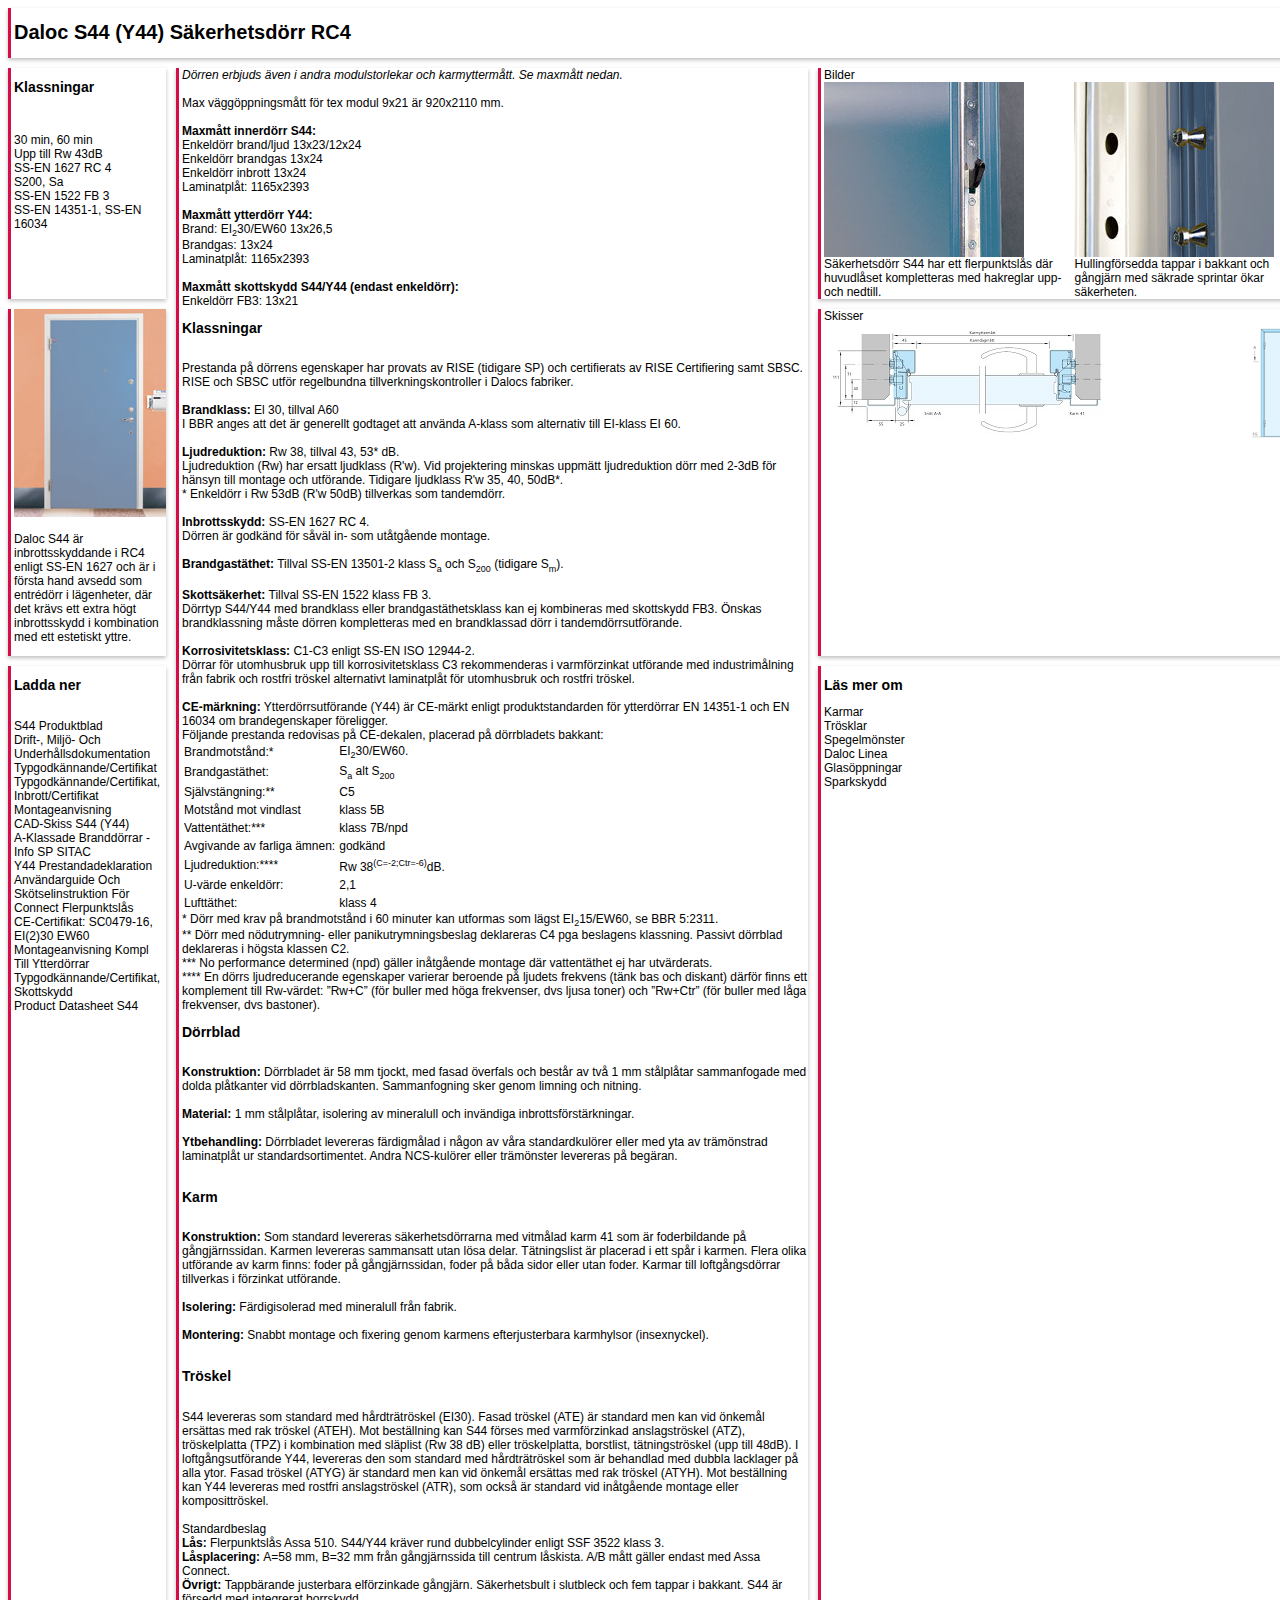
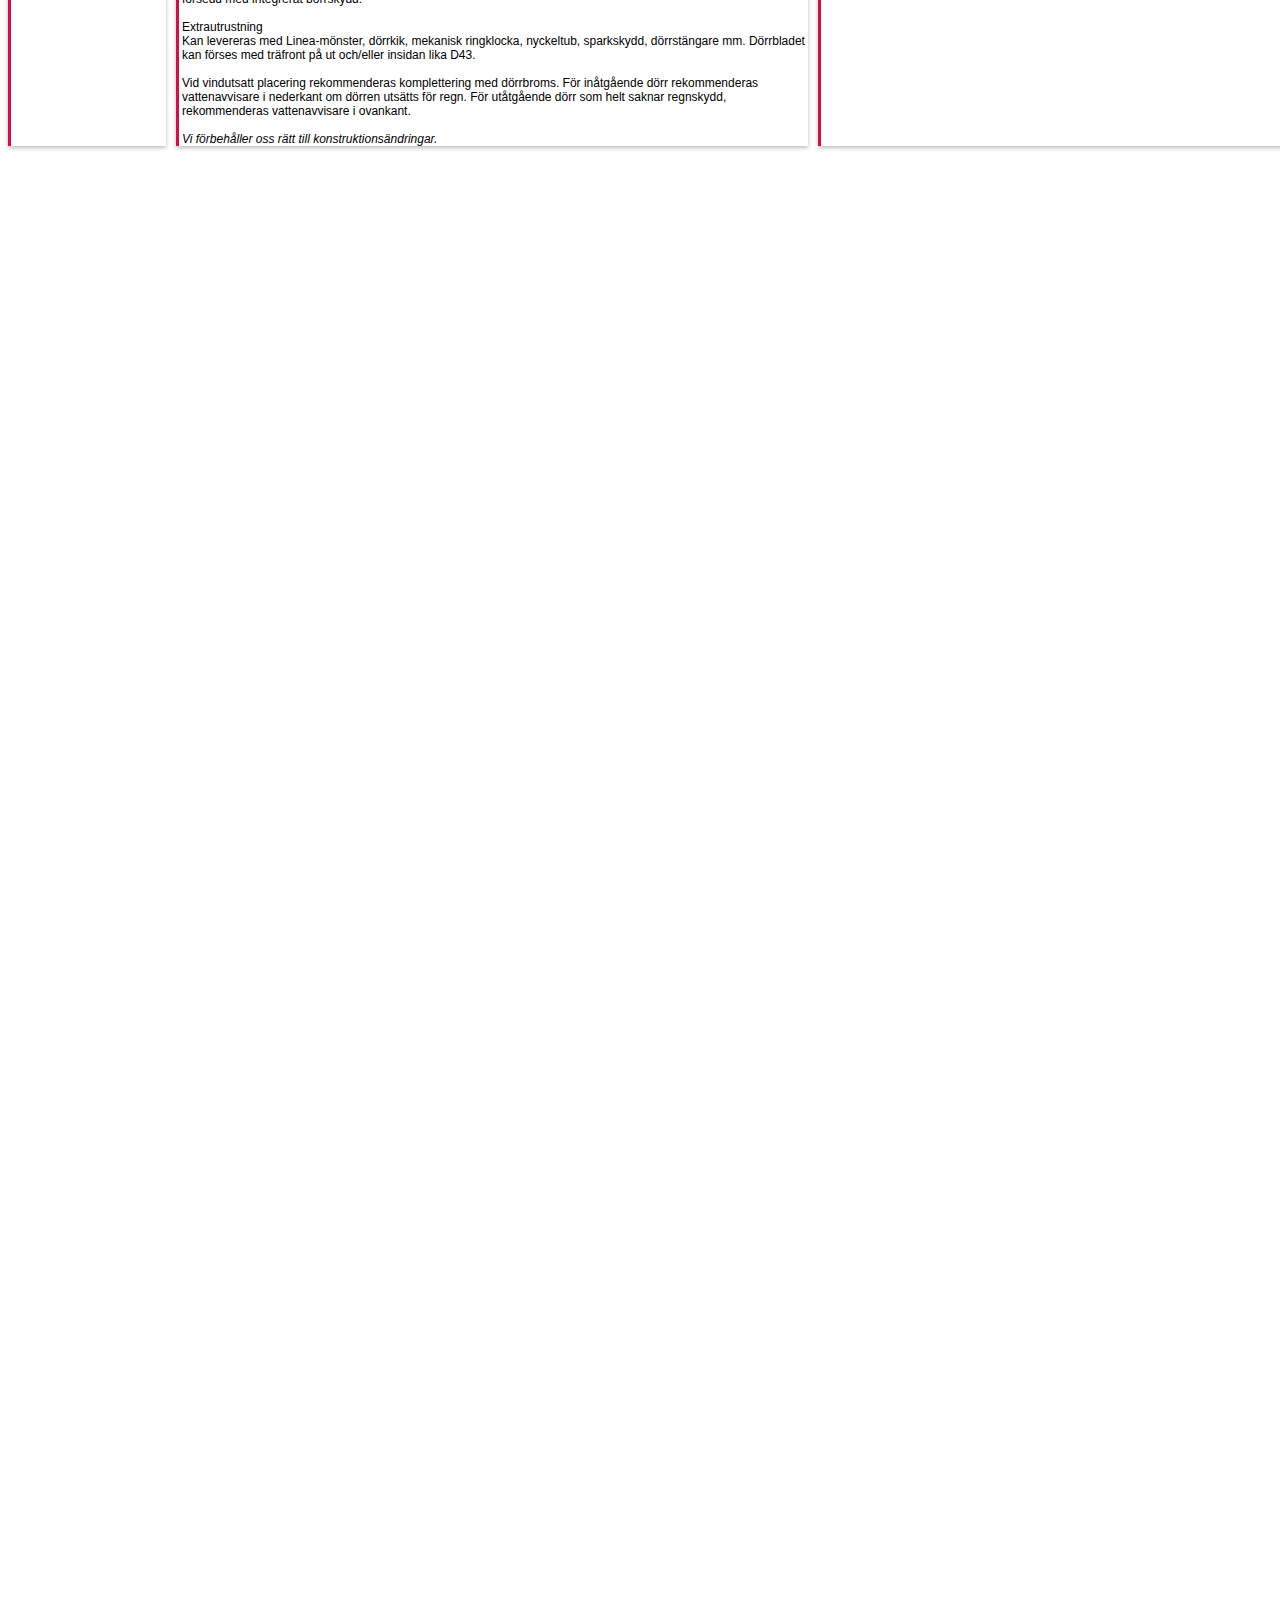
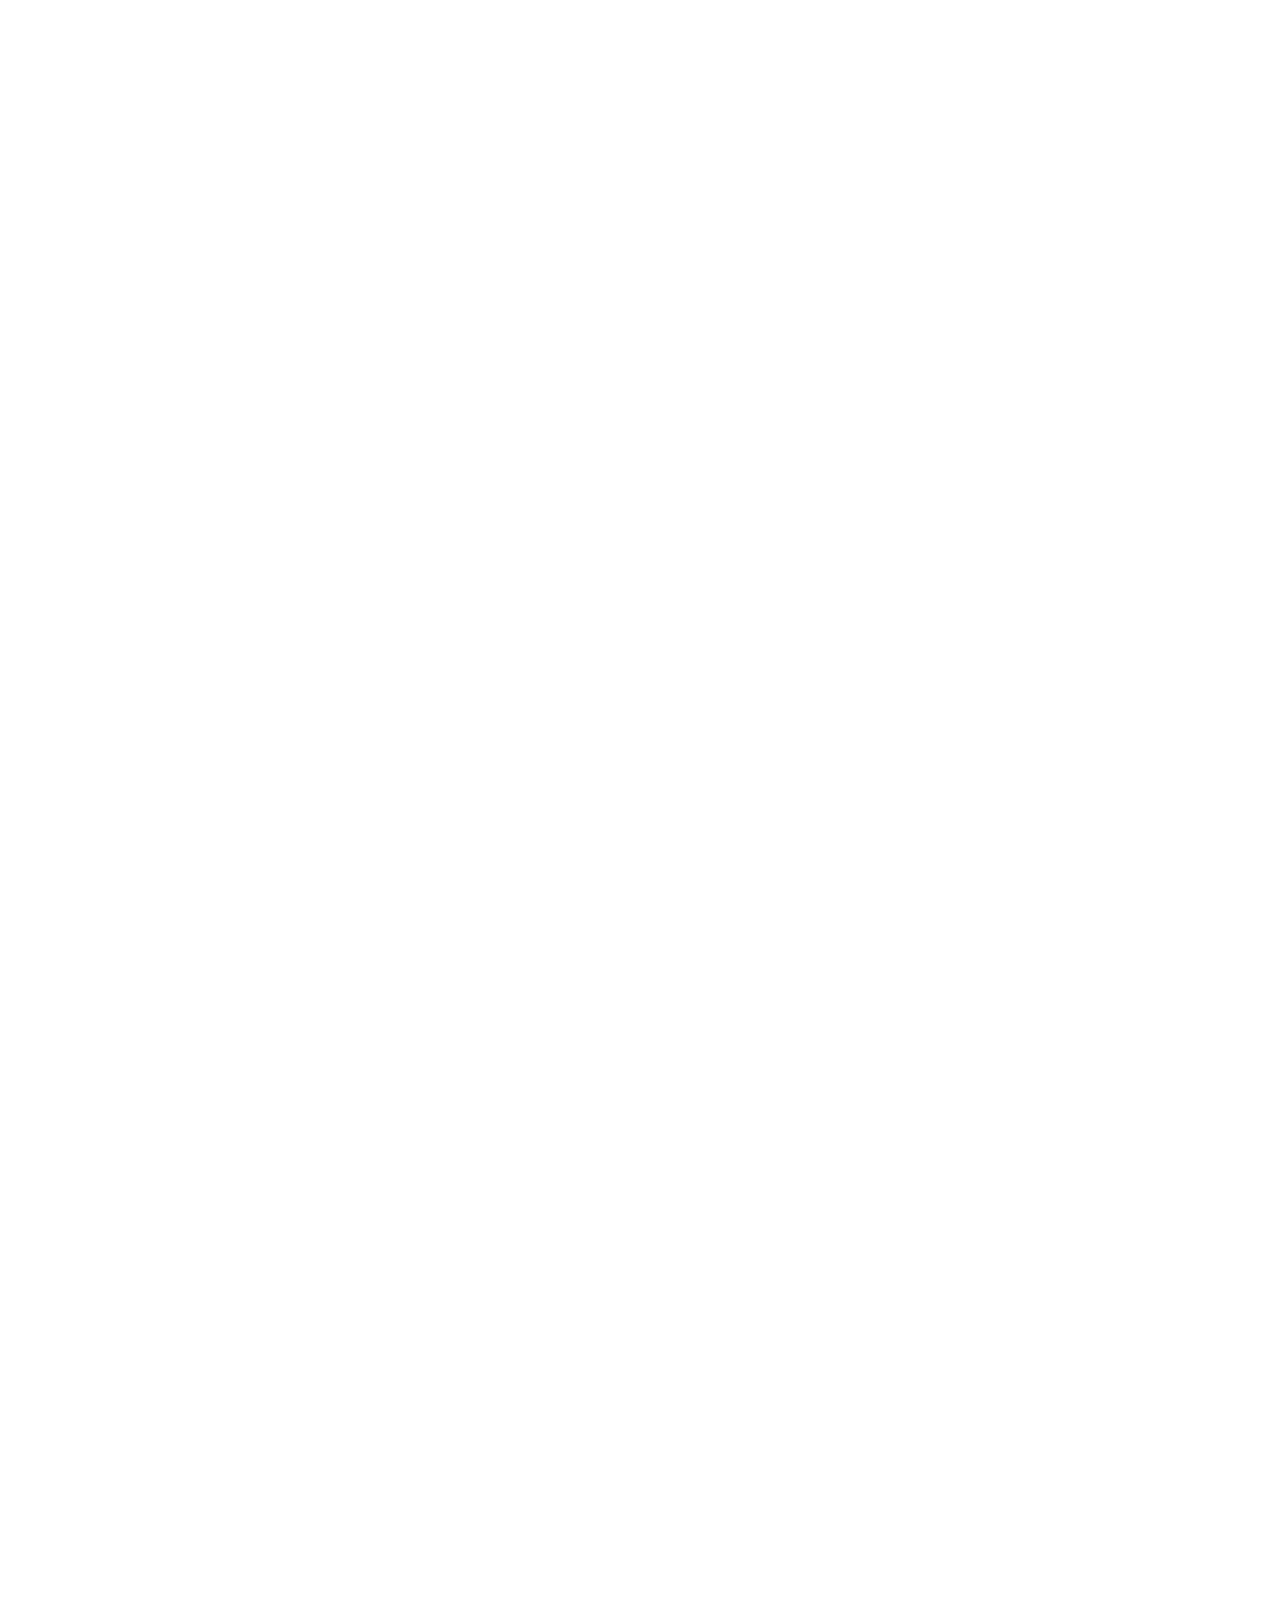
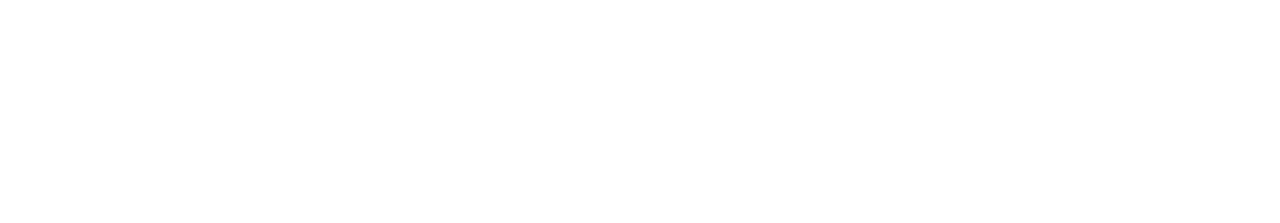
==== index.html @ 3945d618 "Update index.html" ====
<!DOCTYPE html>
<html lang="se">
<head>
  <meta charset="utf-8">
  <meta name="viewport" content="width=device-width, initial-scale=1.0">
  <meta name="robots" content="noindex">
  <link rel="stylesheet" href="styles.css">
  <title>Daloc S44 (Y44) Säkerhetsdörr RC4</title>
</head>
<body>
  <div class="container">
    <div class="header">
      <h1>Daloc S44 (Y44) Säkerhetsdörr RC4</h1>
    </div>
    <div class="classification"><h2>Klassningar</h2><br>
      <p>30 min, 60 min<br>
        Upp till Rw 43dB<br>
        SS-EN 1627 RC 4<br>
        S200, Sa<br>
        SS-EN 1522 FB 3<br>
        SS-EN 14351-1, SS-EN 16034
      </p>
    </div>
    <div class="card">
      <div class="subgrid"><img src="bild1.jpg" alt="Bild 1"></div>
      <p>Daloc S44 är inbrottsskyddande i RC4 enligt SS-EN 1627 och är i första hand avsedd som entrédörr i lägenheter, där det krävs ett extra högt inbrottsskydd i kombination med ett estetiskt yttre.<br>
      </p>
    </div>
    <div class="links"><h2>Ladda ner</h2><br>
      S44 Produktblad<br>Drift-, Miljö- Och Underhållsdokumentation<br>Typgodkännande/Certifikat<br>Typgodkännande/Certifikat, Inbrott/Certifikat<br>Montageanvisning<br>CAD-Skiss S44 (Y44)<br>
      A-Klassade Branddörrar - Info SP SITAC<br>
      Y44 Prestandadeklaration<br>
      Användarguide Och Skötselinstruktion För Connect Flerpunktslås<br>
      CE-Certifikat: SC0479-16, EI(2)30 EW60<br>
      Montageanvisning Kompl Till Ytterdörrar<br>
      Typgodkännande/Certifikat, Skottskydd<br>
      Product Datasheet S44<br>
   </div>

  <div class="overview">
    <i>Dörren erbjuds även i andra modulstorlekar och karmyttermått. Se maxmått nedan.</i><br><br>
    Max väggöppningsmått för tex modul 9x21 är 920x2110 mm.<br><br>
    <b>Maxmått innerdörr S44:</b><br>
    Enkeldörr brand/ljud 13x23/12x24<br>
    Enkeldörr brandgas 13x24<br>
    Enkeldörr inbrott 13x24<br>
    Laminatplåt: 1165x2393<br><br>
    <b>Maxmått ytterdörr Y44:</b><br>
    Brand: EI<sub><span style="font-size: xx-small;">2</span></sub>30/EW60 13x26,5<br>
    Brandgas: 13x24<br>
    Laminatplåt: 1165x2393<br><br>
    <b>Maxmått skottskydd S44/Y44 (endast enkeldörr):</b><br>
    Enkeldörr FB3: 13x21<br>
    <h2>Klassningar</h2><br>
    Prestanda på dörrens egenskaper har provats av RISE (tidigare SP) och certifierats av RISE Certifiering samt SBSC. RISE och SBSC utför regelbundna tillverkningskontroller i Dalocs fabriker.<br><br>
    <b>Brandklass:</b> El 30, tillval A60<br>
    <span class="litentext">I BBR anges att det är generellt godtaget att använda A­-klass som alternativ till EI-­klass EI 60.</span><br><br>
    <b>Ljudreduktion:</b> Rw 38, tillval 43, 53* dB.<br>
    <span class="litentext">Ljudreduktion (Rw) har ersatt ljudklass (R'w). Vid projektering minskas uppmätt ljudreduktion dörr med 2-3dB för hänsyn till montage och utförande. Tidigare ljudklass R'w 35, 40, 50dB*.<br>
      * Enkeldörr i Rw 53dB (R'w 50dB) tillverkas som tandemdörr.</span><br><br>
    <b>Inbrottsskydd:</b> SS-­EN 1627 RC 4.<br>
    <span class="litentext">Dörren är godkänd för såväl in­- som utåtgående montage.</span><br><br>
    <b>Brandgastäthet:</b> Tillval SS-EN 13501-2 klass S<sub><span style="font-size: xx-small;">a</span></sub> och S<sub><span style="font-size: xx-small;">200</span></sub> (tidigare S<sub><span style="font-size: xx-small;">m</span></sub>).<br><br>
    <b>Skottsäkerhet:</b> Tillval SS-EN 1522 klass FB 3.<br>
    <span class="litentext">Dörrtyp S44/Y44 med brandklass eller brandgastäthetsklass kan ej kombineras med skottskydd FB3. Önskas brandklassning måste dörren kompletteras med en brandklassad dörr i tandemdörrsutförande.</span><br><br>
    <b>Korrosivitetsklass:</b> C1-C3 enligt SS-EN ISO 12944-2.<br>
    <span class="litentext">Dörrar för utomhusbruk upp till korrosivitetsklass C3 rekommenderas i varmförzinkat utförande med industrimålning från fabrik och rostfri tröskel alternativt laminatplåt för utomhusbruk och rostfri tröskel.</span><br><br>
    <b>CE-märkning:</b> Ytterdörrsutförande (Y44) är CE-märkt enligt produktstandarden för ytterdörrar EN 14351-1 och EN 16034 om brandegenskaper föreligger.<br>
    <span class="litentext">Följande prestanda redovisas på CE-dekalen, placerad på dörrbladets bakkant:</span><br>
    <table cellpadding="2" cellspacing="0" border="0">
      <tr>
        <td>Brandmotstånd:*</td>
        <td> EI<sub><span style="font-size: xx-small;">2</span></sub>30/EW60.</td>
      </tr>
      <tr>
        <td>Brandgastäthet:</td>
        <td>S<sub><span style="font-size: xx-small;">a</span></sub> alt S<sub><span style="font-size: xx-small;">200</span></sub></td>
      </tr>
      <tr>
        <td>Självstängning:**</td>
        <td>C5</td>
      </tr>
      <tr>
        <td>Motstånd mot vindlast</td>
        <td>klass 5B</td>
      </tr>
      <tr>
        <td>Vattentäthet:***</td>
        <td>klass 7B/npd</td>
      </tr>
      <tr>
        <td>Avgivande av farliga ämnen:</td>
        <td>godkänd</td>
      </tr>
      <tr>
        <td>Ljudreduktion:****</td>
        <td>Rw 38<sup><span style="font-size: xx-small;">(C=-2;Ctr=-6)</span></sup>dB.</td>
      </tr>
      <tr>
        <td>U-värde enkeldörr:</td>
        <td>2,1</td>
      </tr>
      <tr>
        <td>Lufttäthet:</td>
        <td>klass 4</td>
      </tr>
    </table>
    <span class="litentext">* Dörr med krav på brandmotstånd i 60 minuter kan utformas som lägst EI<sub><span style="font-size: xx-small;">2</span></sub>15/EW60, se BBR 5:2311. <br>
      ** Dörr med nödutrymning- eller panikutrymningsbeslag deklareras C4 pga beslagens klassning. Passivt dörrblad deklareras i högsta klassen C2. <br>
      *** No performance determined (npd) gäller inåtgående montage där vattentäthet ej har utvärderats. <br>
      **** En dörrs ljudreducerande egenskaper varierar beroende på ljudets frekvens (tänk bas och diskant) därför finns ett komplement till Rw-värdet: ”Rw+C” (för buller med höga frekvenser, dvs ljusa toner) och ”Rw+Ctr” (för buller med låga frekvenser, dvs bastoner).
    </span>
    <h2>Dörrblad</h2><br>
    <b>Konstruktion:</b> Dörrbladet är 58 mm tjockt, med fasad överfals och består av två 1 mm stålplåtar sammanfogade med dolda plåtkanter vid dörrbladskanten. Sammanfogning sker genom limning och nitning.<br><br>
    <b>Material:</b> 1 mm stålplåtar, isolering av mineralull och invändiga inbrottsförstärkningar.<br><br>
    <b>Ytbehandling:</b> Dörrbladet levereras färdigmålad i någon av våra standardkulörer eller med yta av trämönstrad laminatplåt ur standardsortimentet. Andra NCS-­kulörer eller trämönster levereras på begäran.<br><br>
    <h2>Karm</h2><br>
    <b>Konstruktion:</b> Som standard levereras säkerhetsdörrarna med vitmålad karm 41 som är foderbildande på gångjärnssidan. Karmen levereras sammansatt utan lösa delar. Tätningslist är placerad i ett spår i karmen. Flera olika utförande av karm finns: foder på gångjärnssidan, foder på båda sidor eller utan foder. Karmar till loftgångsdörrar tillverkas i förzinkat utförande.<br><br>
    <b>Isolering:</b> Färdigisolerad med mineralull från fabrik.<br><br>
    <b>Montering:</b> Snabbt montage och fixering genom karmens efterjusterbara karmhylsor (insexnyckel).<br><br>
    <h2>Tröskel</h2><br>
    S44 levereras som standard med hårdträtröskel (EI30). Fasad tröskel (ATE) är standard men kan vid önkemål ersättas med rak tröskel (ATEH). Mot beställning kan S44 förses med varmförzinkad anslagströskel (ATZ), tröskelplatta (TPZ) i kombination med släplist (Rw 38 dB) eller tröskelplatta, borstlist, tätningströskel (upp till 48dB). I loftgångsutförande Y44, levereras den som standard med hårdträtröskel som är behandlad med dubbla lacklager på alla ytor. Fasad tröskel (ATYG) är standard men kan vid önkemål ersättas med rak tröskel (ATYH). Mot beställning kan Y44 levereras med rostfri anslagströskel (ATR), som också är standard vid inåtgående montage eller komposittröskel.<br><br>
    Standardbeslag<br>
    <b>Lås: </b>Flerpunktslås Assa 510. S44/Y44 kräver rund dubbelcylinder enligt SSF 3522 klass 3.<br>
    <b>Låsplacering: </b>A=58 mm, B=32 mm från gångjärnssida till centrum låskista. A/B mått gäller endast med Assa Connect.<br>
    <b>Övrigt: </b>Tappbärande justerbara elförzinkade gångjärn. Säkerhetsbult i slutbleck och fem tappar i bakkant. S44 är försedd med integrerat borrskydd.<br><br>
    Extrautrustning<br>
    Kan levereras med Linea-mönster, dörrkik, mekanisk ringklocka, nyckeltub, sparkskydd, dörrstängare mm. Dörrbladet kan förses med träfront på ut­ och/eller insidan lika D43.<br><br>
    Vid vindutsatt placering rekommenderas komplettering med dörrbroms. För inåtgående dörr rekommenderas vattenavvisare i nederkant om dörren utsätts för regn. För utåtgående dörr som helt saknar regnskydd, rekommenderas vattenavvisare i ovankant.<br><br>
    <i>Vi förbehåller oss rätt till konstruktionsändringar. </i>
  </div>
  <div class="pictures">Bilder
    <div class="grid">
      <div class="subgrid"><img src="bild 2.jpg" alt="Bild 1">Säkerhetsdörr S44 har ett flerpunktslås där huvudlåset kompletteras med hakreglar upp- och nedtill.</div>
      <div class="subgrid"><img src="bild3.jpg" alt="Bild 1">Hullingförsedda tappar i bakkant och gångjärn med säkrade sprintar ökar säkerheten.</div>
      <div class="subgrid"><img src="bild4.jpg" alt="Bild 1">Fabriksmonterade efterjusterbara karmhylsor och färdigisolerad karm underlättar snabbt och säkert montage.</div>
    </div>
  </div>
      <div class="sketches">Skisser
    <div class="grid">
      <div class="subgrid"><img src="bild8.jpg" alt="Bild 1"></div>
      <div class="subgrid"><img src="bild5.png" alt="Bild 1"></div>
      <p>Vi förbehåller oss rätt till konstruktionsändringar</p>
    </div>
  </div>
  <div class="info">
    <h2>Läs mer om</h2>
      <div>Karmar</div>
      <div>Trösklar</div>
      <div>Spegelmönster</div>
      <div>Daloc Linea</div>
      <div>Glasöppningar</div>
      <div>Sparkskydd</div>
    </div>
  </div>
</body>
</html>
---- styles.css ----
/* Body */
body {
    font-family: Arial, sans-serif;
    font-size: 12px;
}

h1 {
    font-size: 20px;
}
h2 {
    font-size: 14px;
}

/* Container */
.container {
    display: grid;
    grid-template-columns: min-content 50% auto;
    grid-template-rows: repeat(3, auto) repeat(4, 1fr);
    grid-column-gap: 10px;
    grid-row-gap: 10px;
}

/*.header { grid-area: 1 / 1 / span 1 / span 3; } */
/*.classification { grid-area: 2 / 1 / 3 / 2; } */
/*.card { grid-area: 3 / 1 / 4 / 2; } */
/*.links { grid-area: 4 / 1 / 5 / 2; } */
/*.overview { grid-area: 2 / 2 / 5 / 3; } */
/*.pictures { grid-area: 2 / 3 / 3 / 4; } */
/*.sketches { grid-area: 3 / 3 / 4 / 4; } */
/*.info { grid-area: 4 / 3 / 5 / 4; } */

.header { grid-area: 1 / 1 / span 1 / span 3; }
.classification { grid-area: auto / 1 / auto / 1; }
.card { grid-area: auto / 1 / auto / 1; }
.links { grid-area: auto / 1 / auto / 2; }
.pictures { grid-area: 2 / 3 / auto / 3; }
.overview { grid-area: 2 / 2 / span 3 / 2; }
.sketches { grid-area: 3 / 3 / auto / 4; }
.info { grid-area: auto / 3 / auto / 3; }

.container > * {
    box-shadow: 0 2px 4px rgba(0, 0, 0, 0.25); /* Small shadow */
    border-left: 3px solid #d60e47;
    padding-left: 3px; /* Top border line */
    min-height: auto;
}

.parent {
    display: grid;
    grid-template-columns: repeat(3, 1fr);
    grid-template-rows: repeat(4, 1fr);
    grid-column-gap: 10px;
    grid-row-gap: 10px;
}

/* Grid */
.grid {
    display: grid;
    gap: 10px;
    grid-template-columns: 1fr 1fr 1fr;
    /* border: 1px solid #d60e47; /* #d60e47 border */
}

/* Subgrid */
.grid > .subgrid {
  /*  grid-column: span 3;  Ändra span q till span 3 */
    display: grid;
    grid-template-columns: subgrid;
   /* border: 1px solid blue; /* Blue border */
}

/* Media query for screens under 992px */
@media (max-width: 991px) {
    .container {
        grid-template-columns: 1fr; /* Change to a single column layout */
        grid-template-rows: auto; /* Auto rows */
    }

    /* Update grid areas to stack vertically */
    .header { grid-area: auto; }
    .classification { grid-area: auto; }
    .card { grid-area: auto; }
    .links { grid-area: auto; }
    .overview { grid-area: auto; }
    .pictures { grid-area: auto; }
    .sketches { grid-area: auto; }
    .info { grid-area: auto; }
}
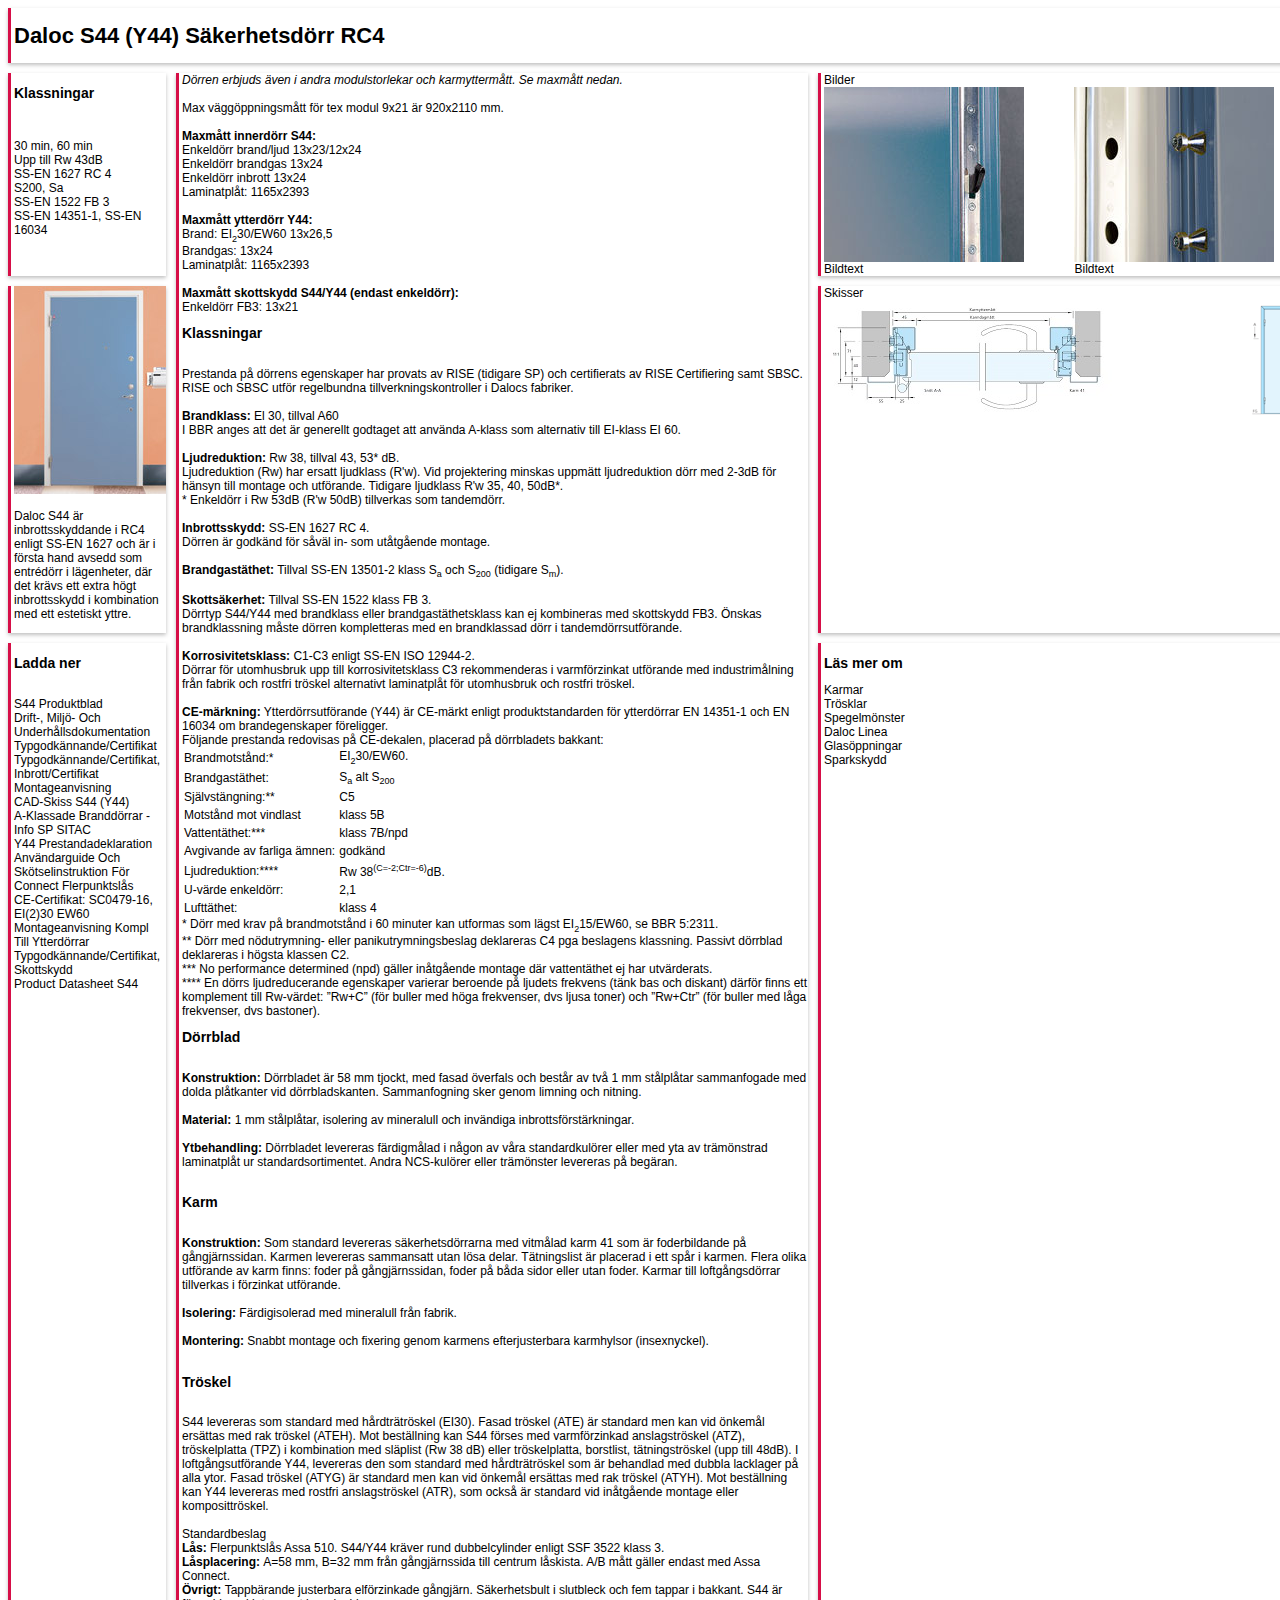
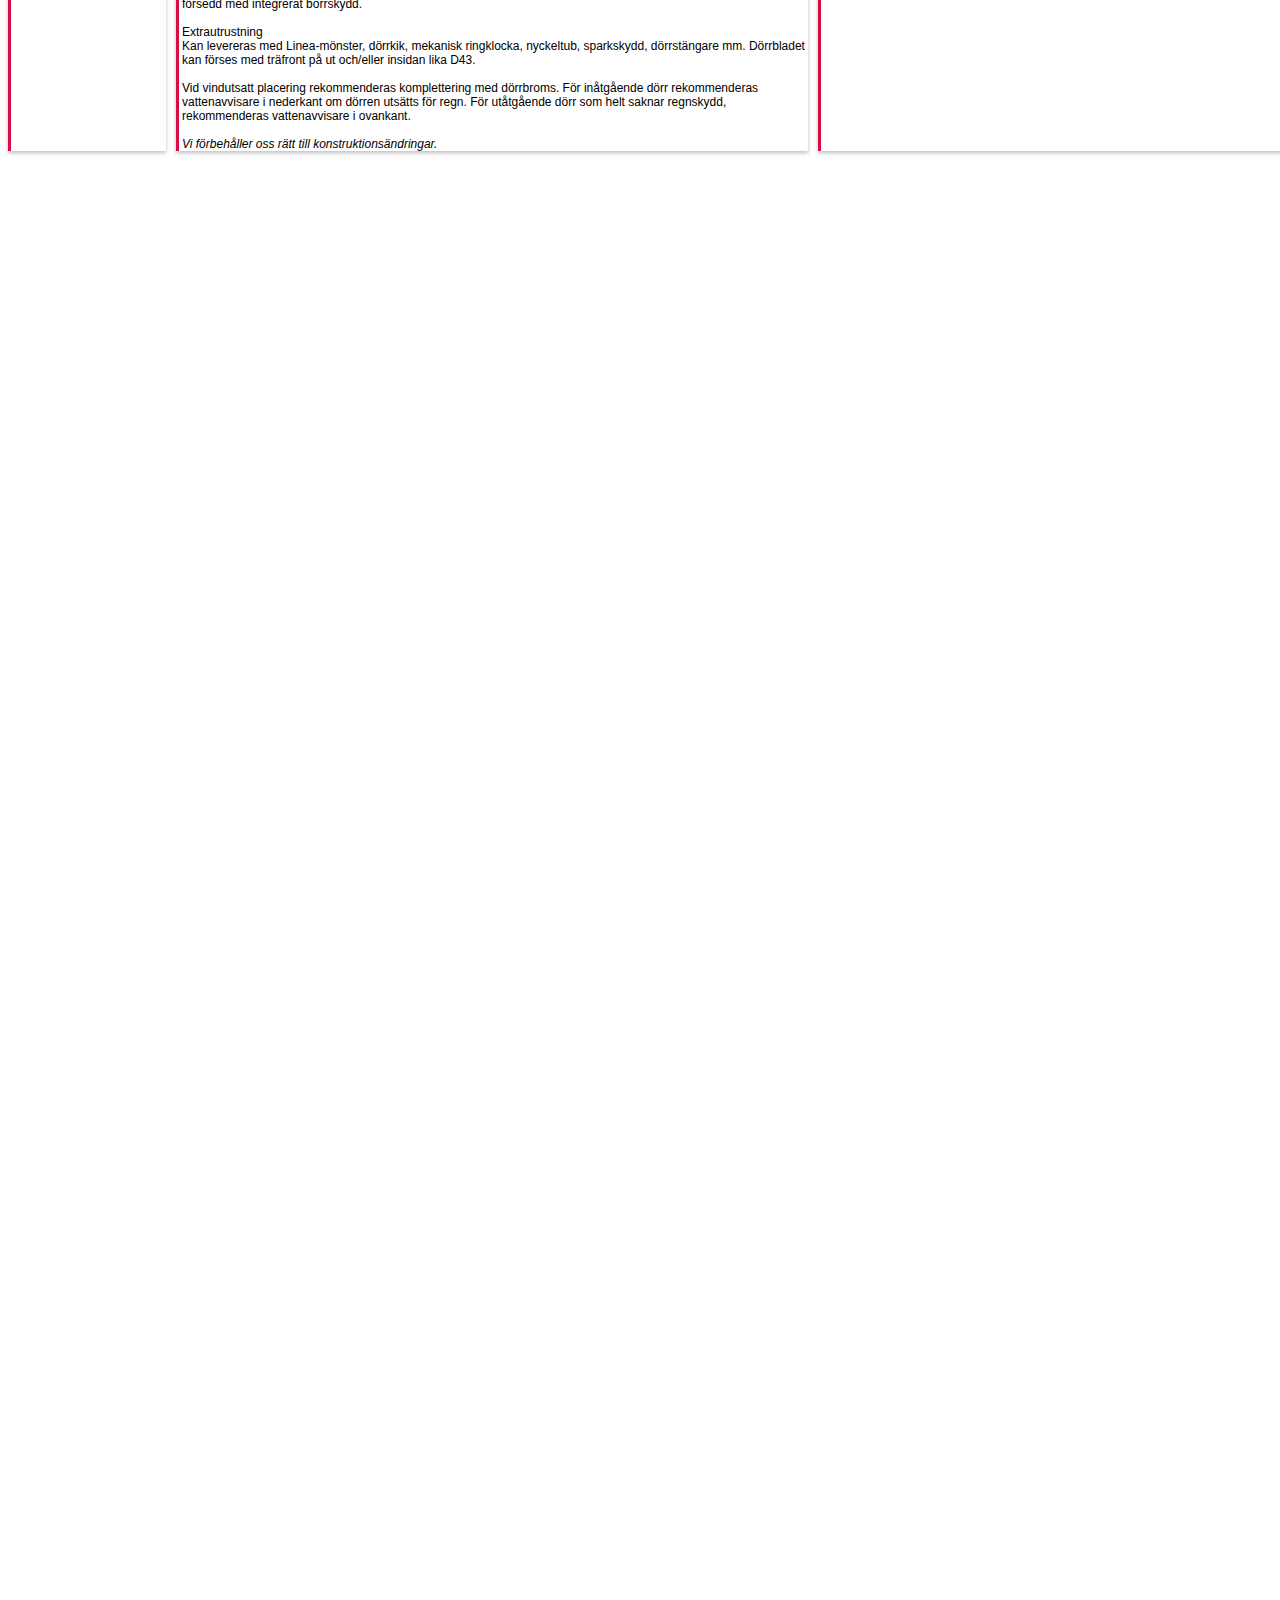
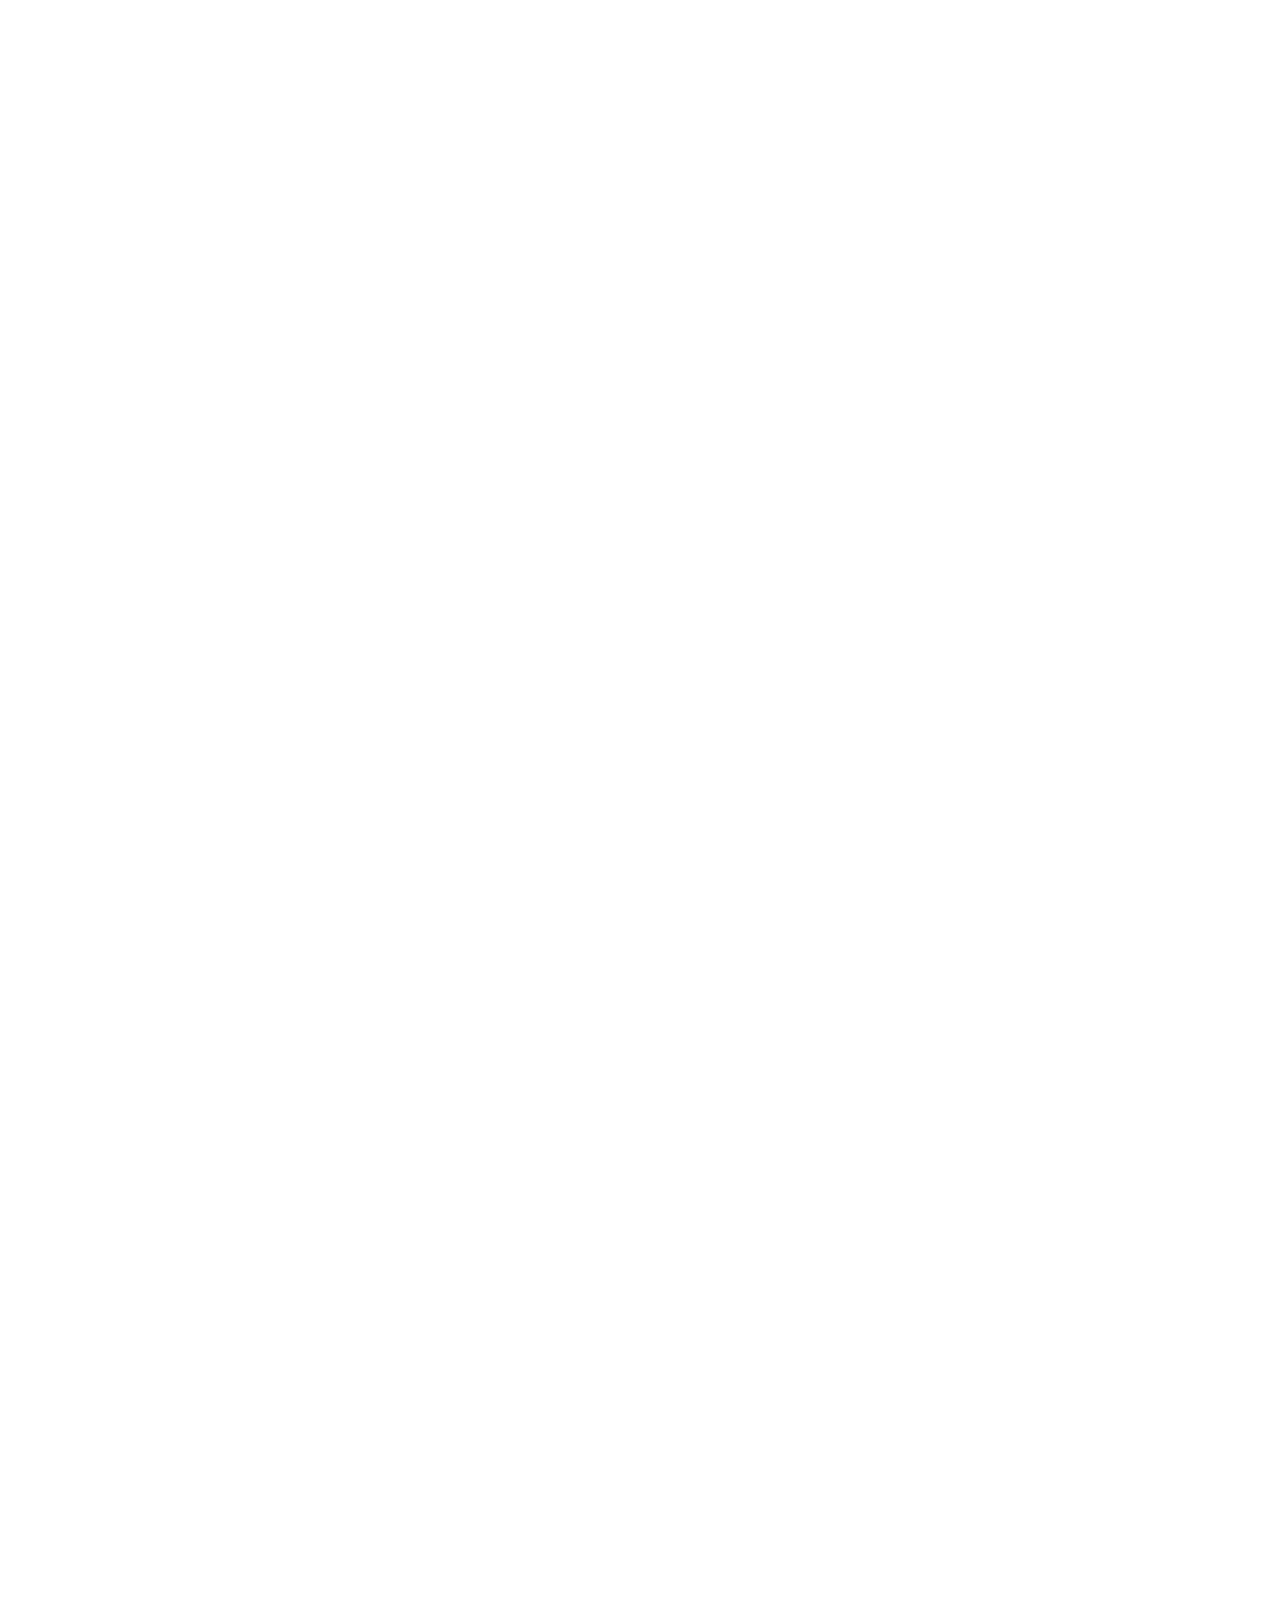
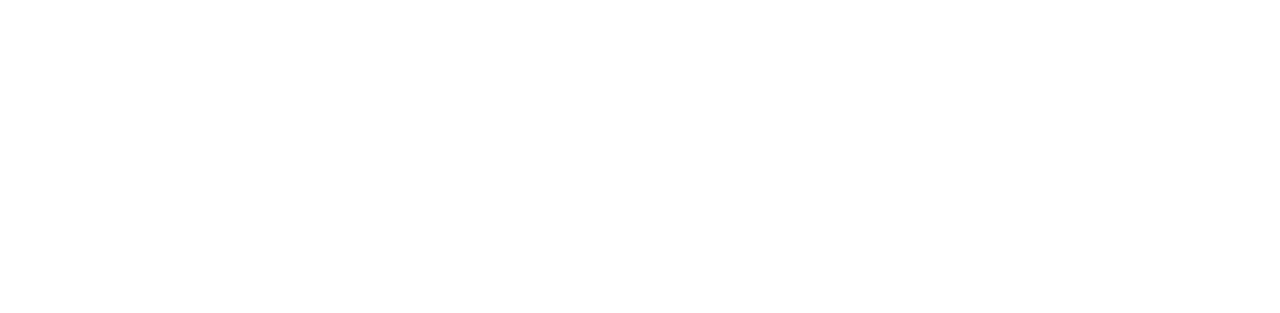
==== commit d3089bed: "Update index.html" ====
--- a/index.html
+++ b/index.html
@@ -131,16 +131,16 @@
   </div>
   <div class="pictures">Bilder
     <div class="grid">
-      <div class="subgrid"><img src="bild 2.jpg" alt="Bild 1">Säkerhetsdörr S44 har ett flerpunktslås där huvudlåset kompletteras med hakreglar upp- och nedtill.</div>
-      <div class="subgrid"><img src="bild3.jpg" alt="Bild 1">Hullingförsedda tappar i bakkant och gångjärn med säkrade sprintar ökar säkerheten.</div>
-      <div class="subgrid"><img src="bild4.jpg" alt="Bild 1">Fabriksmonterade efterjusterbara karmhylsor och färdigisolerad karm underlättar snabbt och säkert montage.</div>
+      <div class="subgrid"><img src="bild 2.jpg" alt="Bild 1">Bildtext</div>
+      <div class="subgrid"><img src="bild3.jpg" alt="Bild 1">Bildtext</div>
+      <div class="subgrid"><img src="bild4.jpg" alt="Bild 1">Bildtext</div>
     </div>
   </div>
       <div class="sketches">Skisser
     <div class="grid">
       <div class="subgrid"><img src="bild8.jpg" alt="Bild 1"></div>
       <div class="subgrid"><img src="bild5.png" alt="Bild 1"></div>
-      <p>Vi förbehåller oss rätt till konstruktionsändringar</p>
+      <p><br>Vi förbehåller oss rätt till konstruktionsändringar</p>
     </div>
   </div>
   <div class="info">
--- a/styles.css
+++ b/styles.css
@@ -5,7 +5,7 @@
 }
 
 h1 {
-    font-size: 20px;
+    font-size: 22px;
 }
 h2 {
     font-size: 14px;
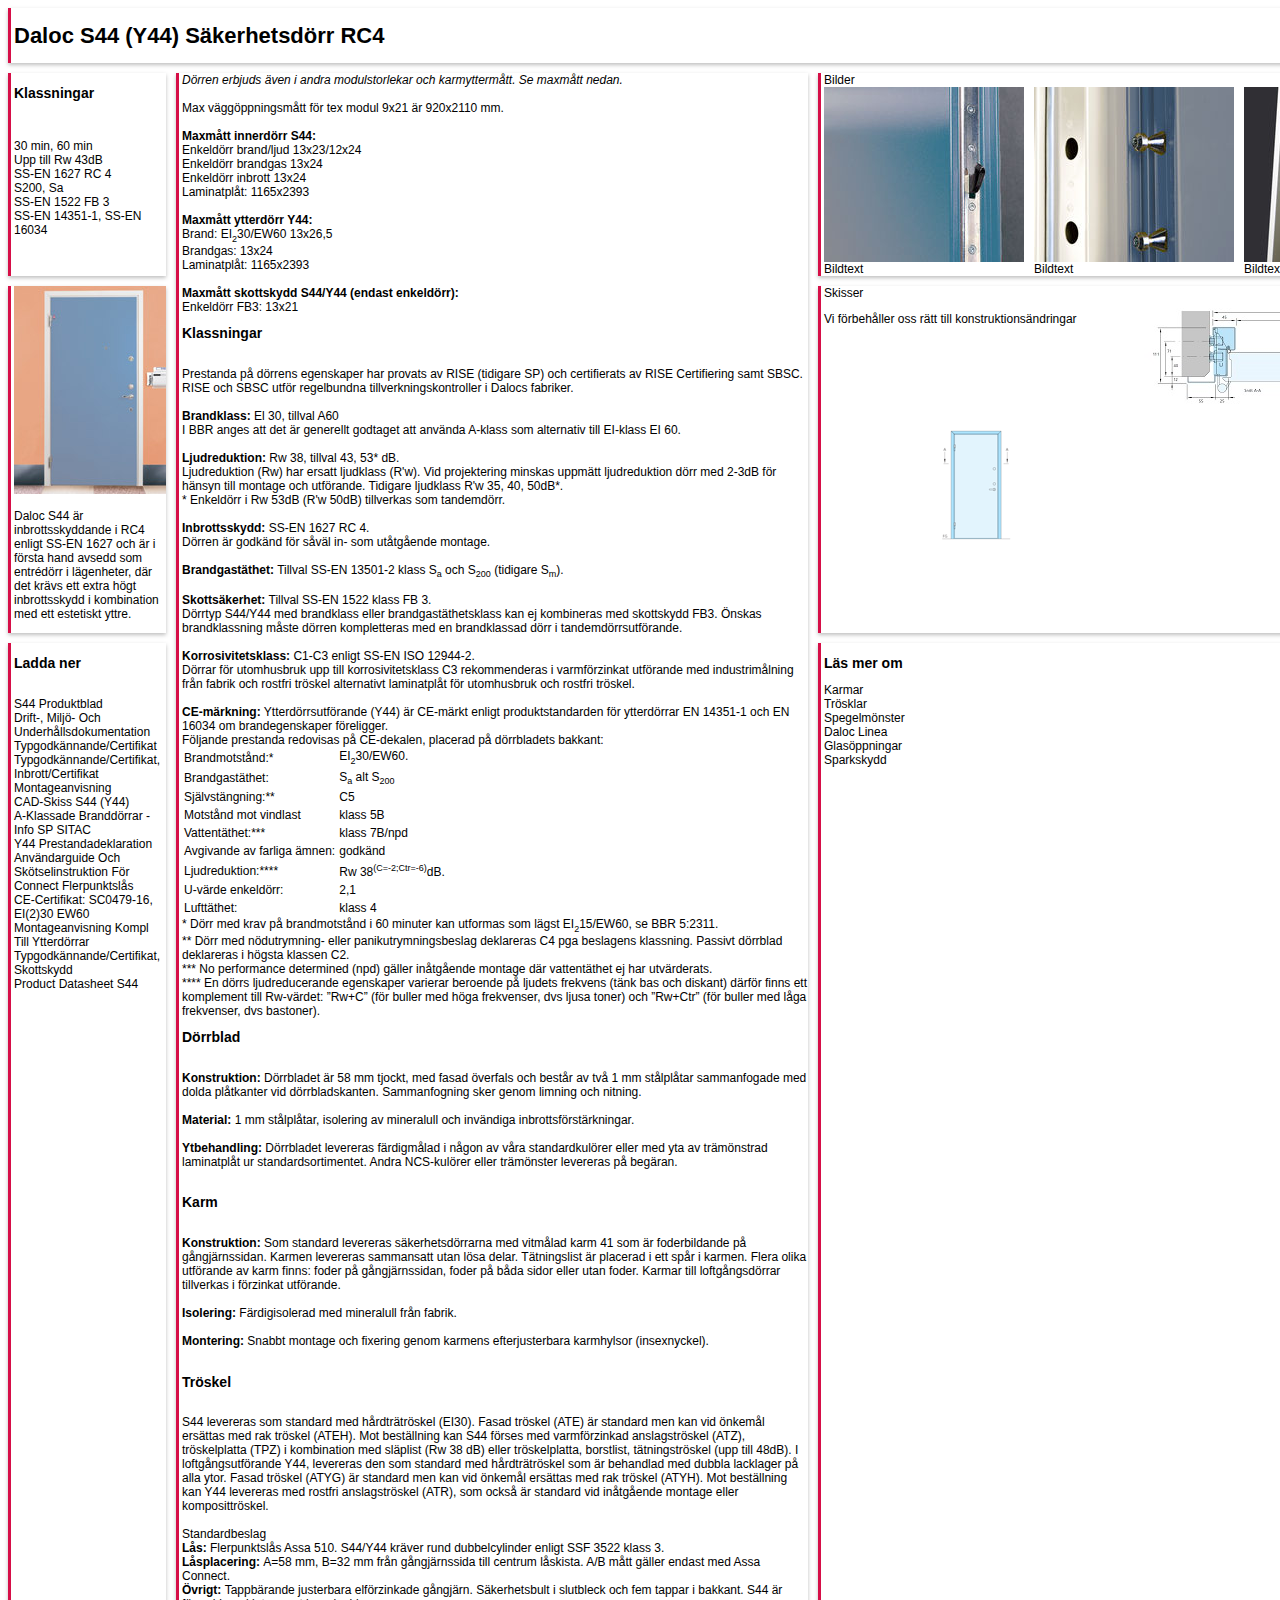
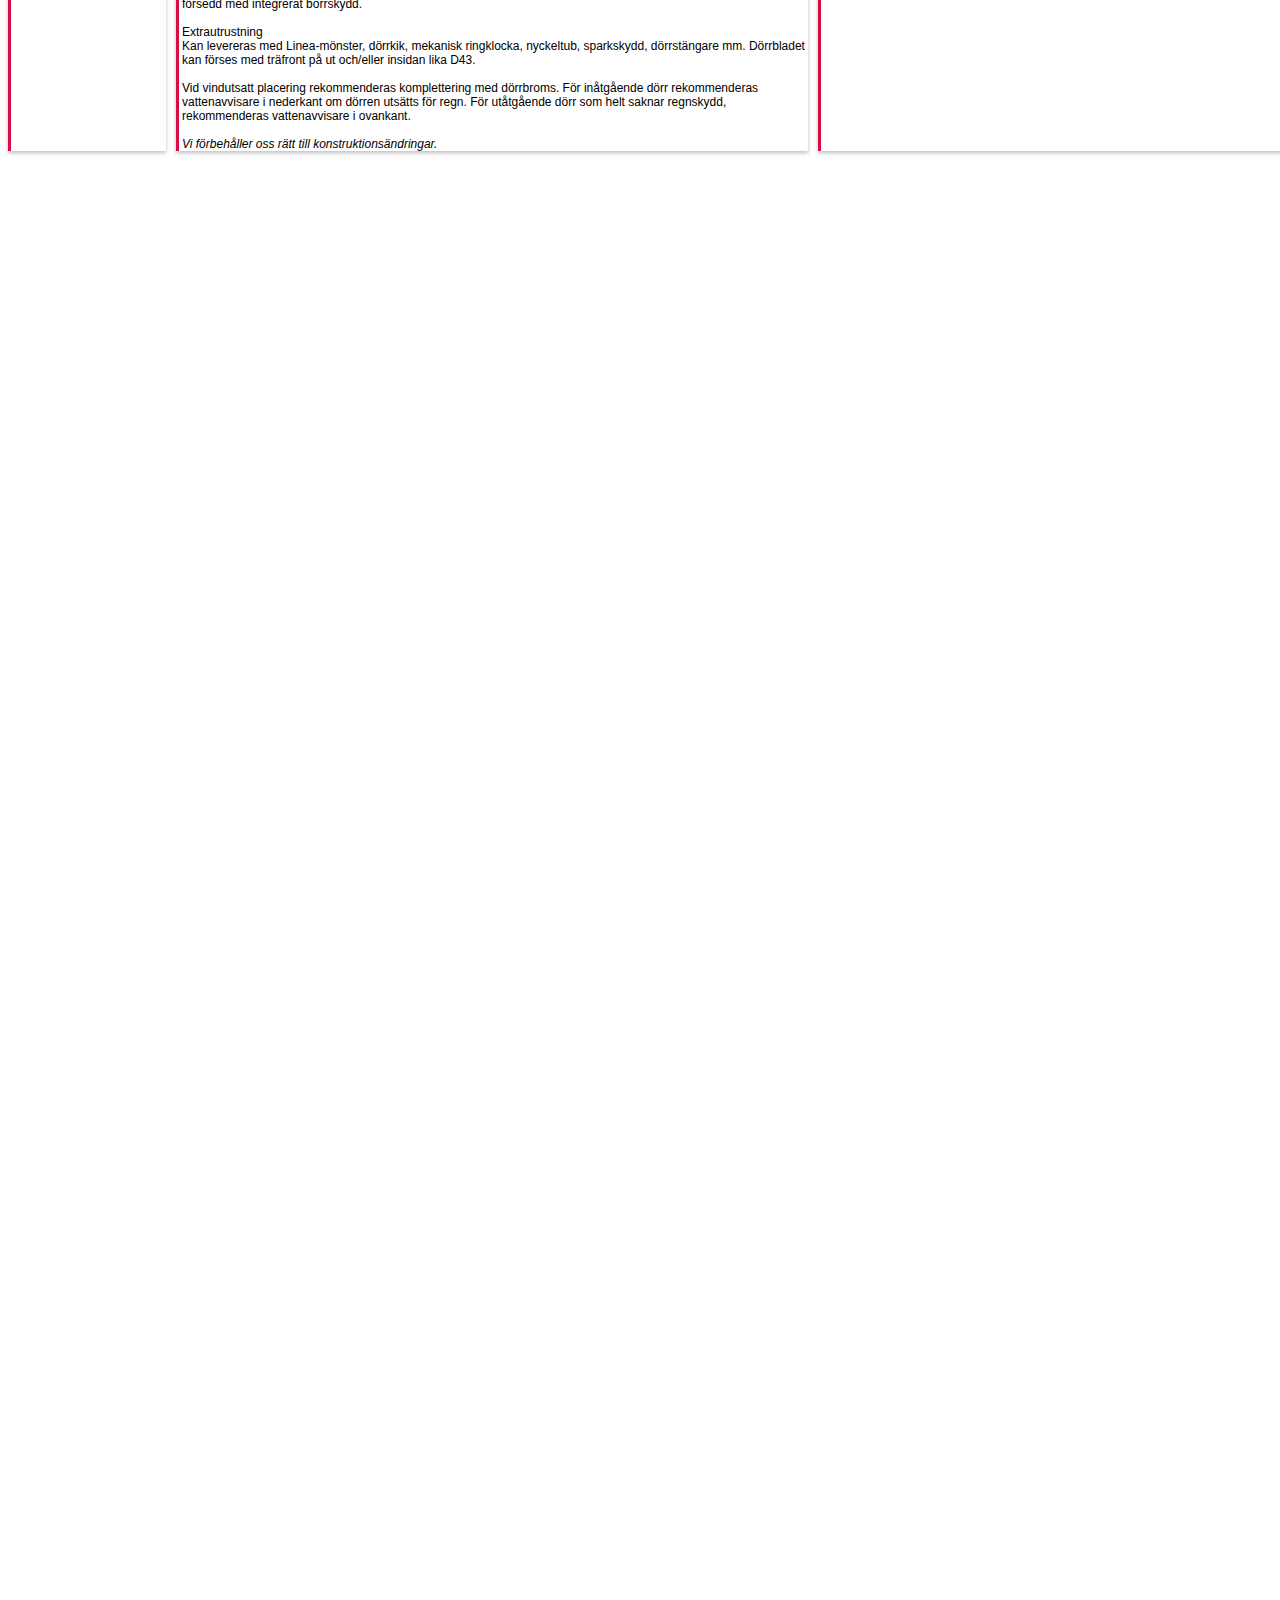
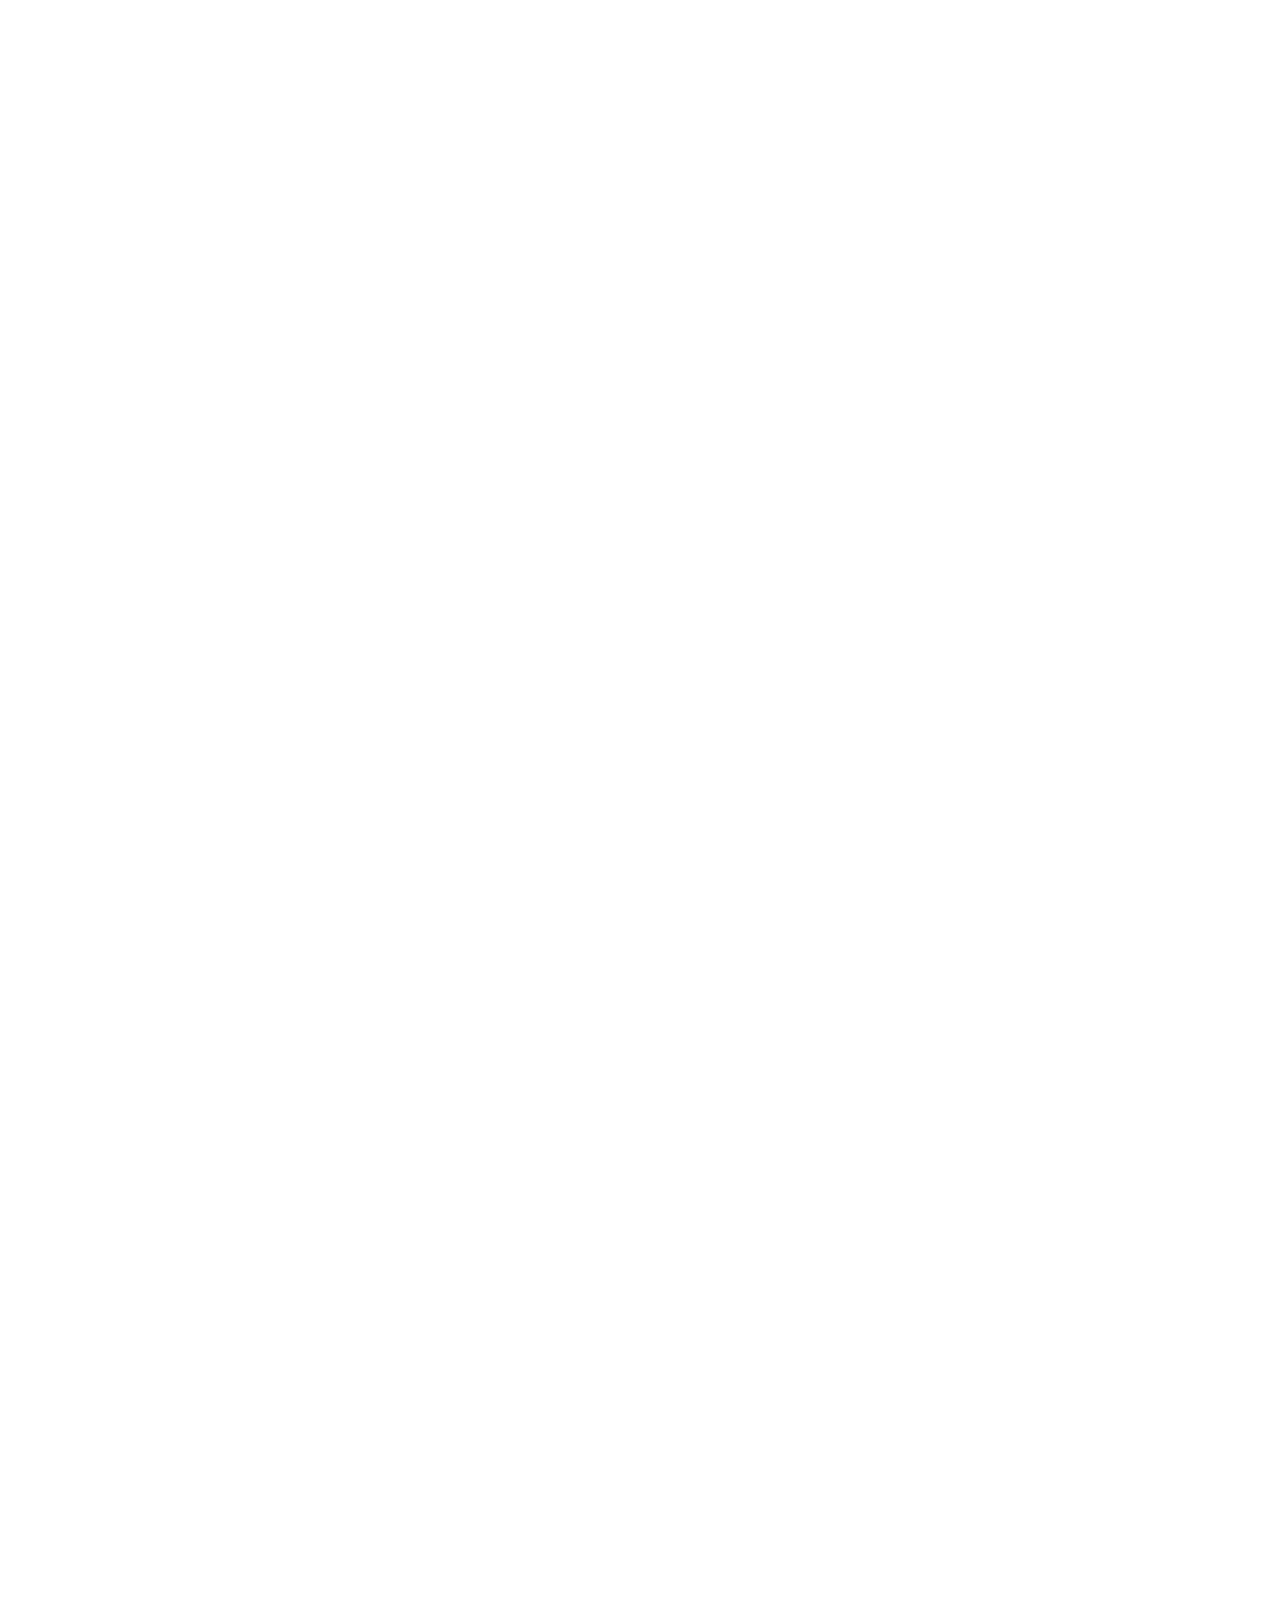
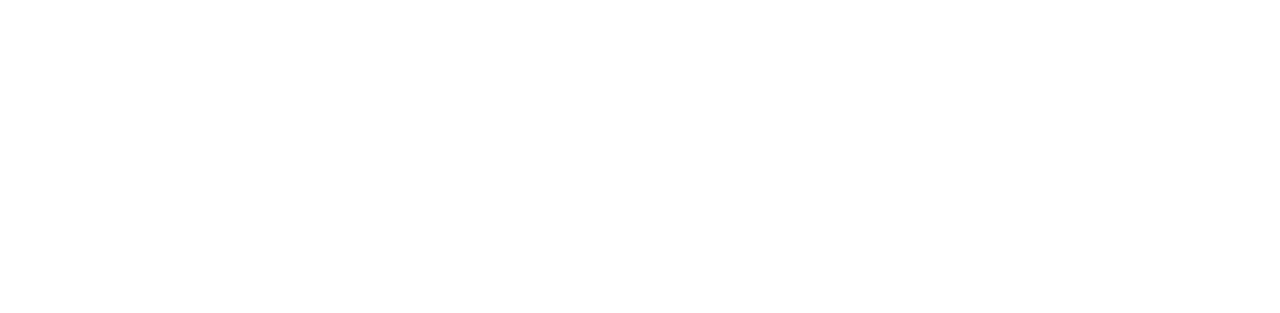
==== commit afad878e: "Update index.html" ====
--- a/index.html
+++ b/index.html
@@ -137,11 +137,10 @@
     </div>
   </div>
       <div class="sketches">Skisser
-    <div class="grid">
+    <div class="grid"><p>Vi förbehåller oss rätt till konstruktionsändringar</p><br>
       <div class="subgrid"><img src="bild8.jpg" alt="Bild 1"></div>
       <div class="subgrid"><img src="bild5.png" alt="Bild 1"></div>
-      <p><br>Vi förbehåller oss rätt till konstruktionsändringar</p>
-    </div>
+     </div>
   </div>
   <div class="info">
     <h2>Läs mer om</h2>
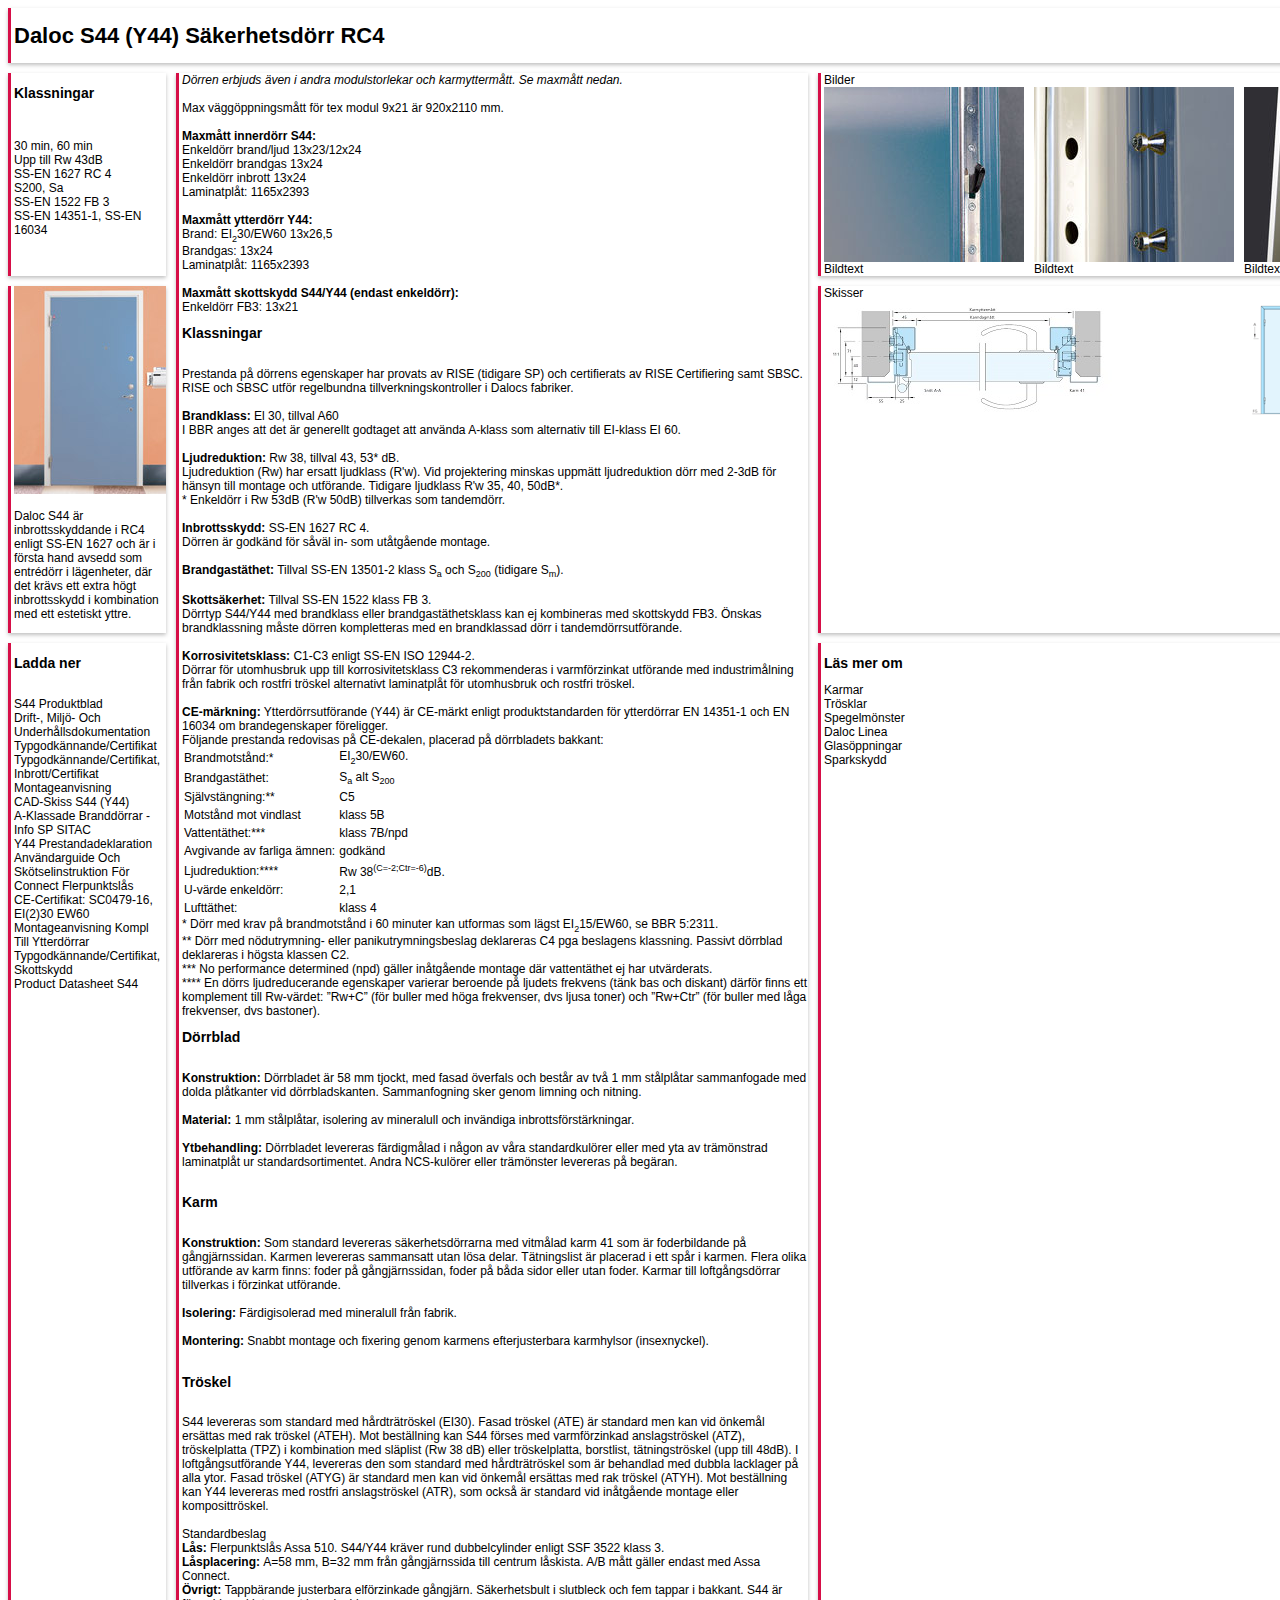
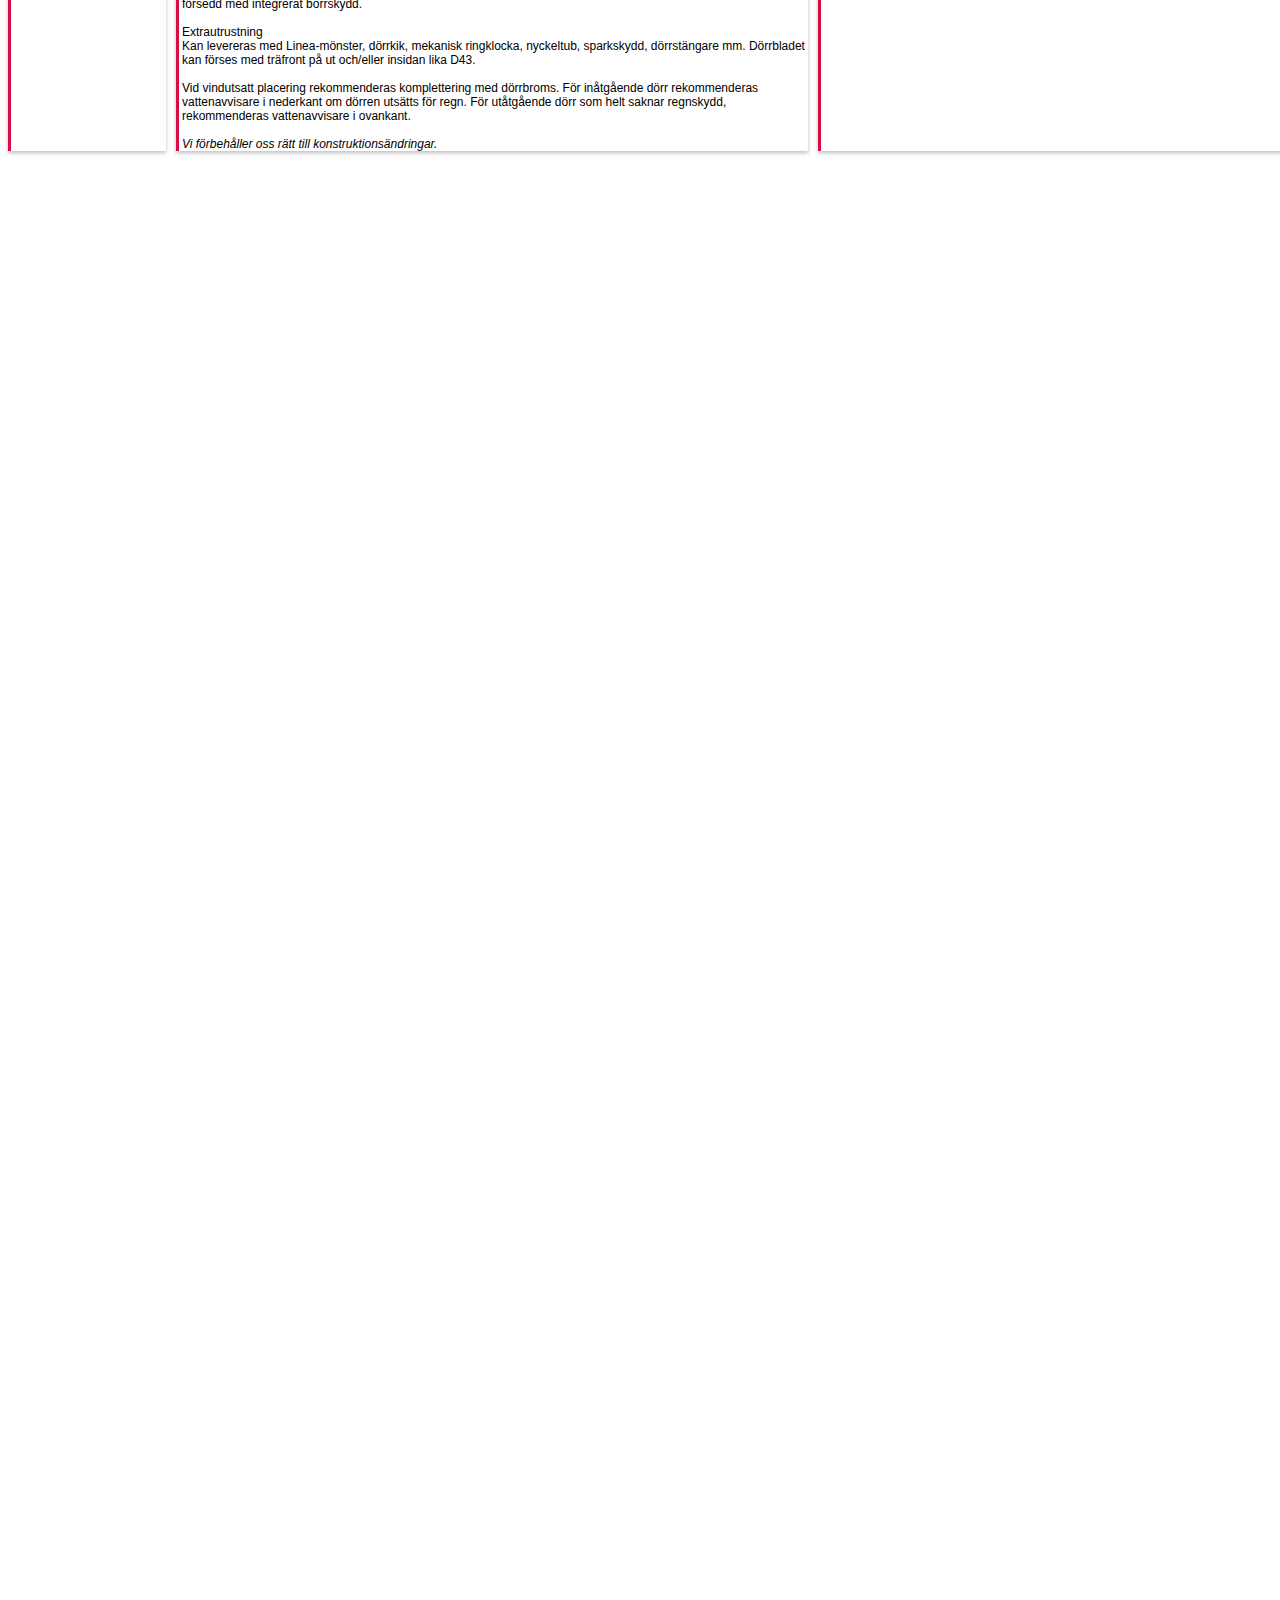
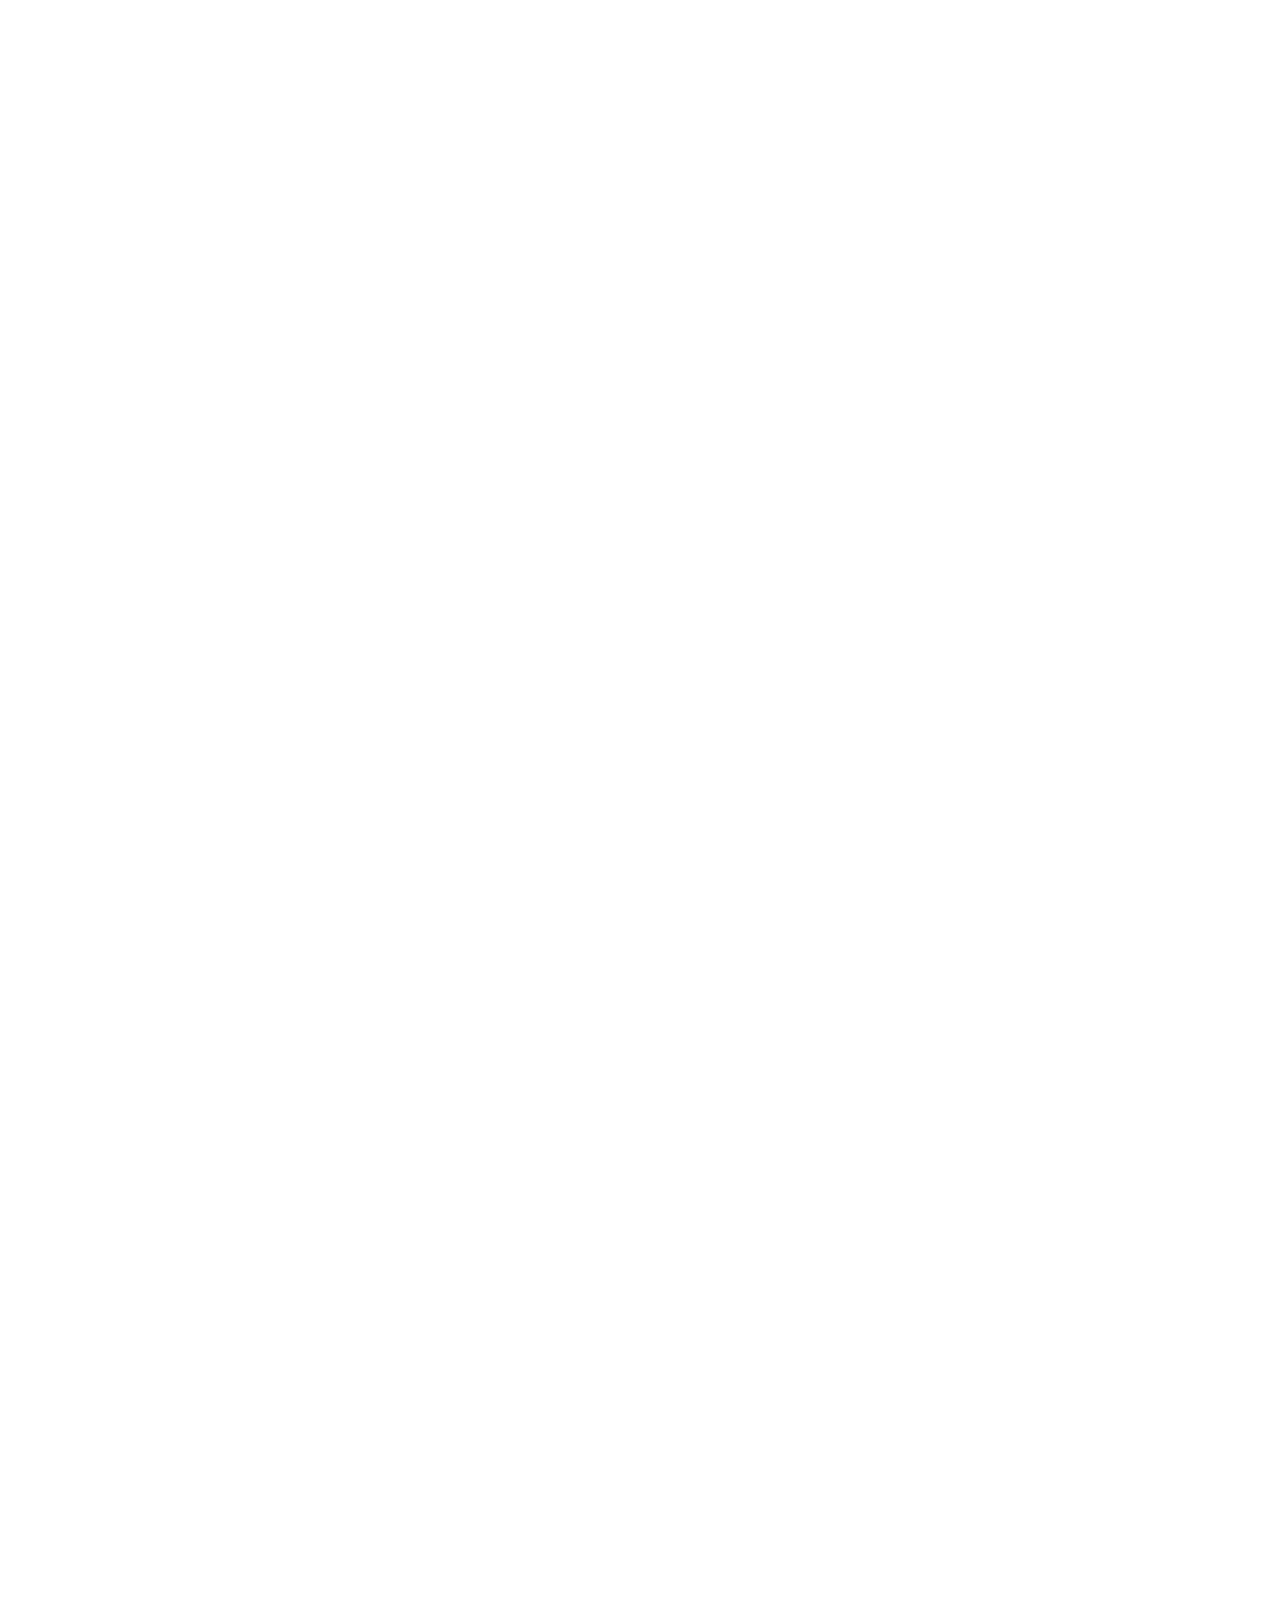
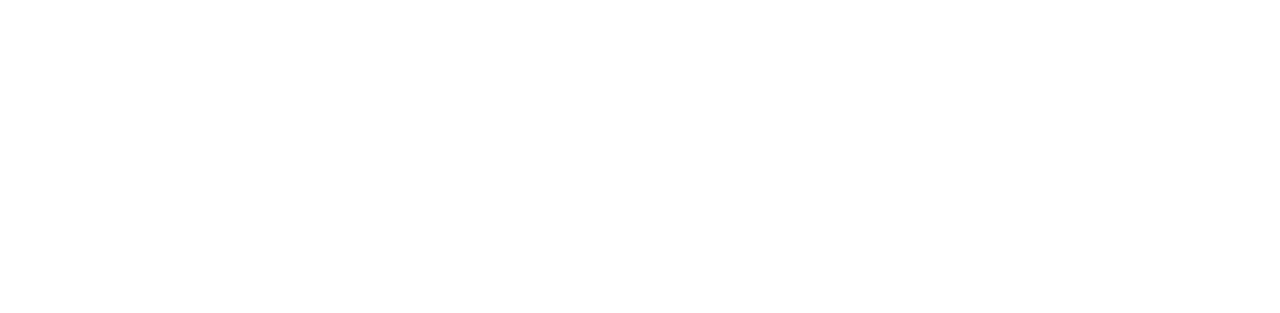
==== commit 691bfac5: "Update index.html" ====
--- a/index.html
+++ b/index.html
@@ -137,7 +137,7 @@
     </div>
   </div>
       <div class="sketches">Skisser
-    <div class="grid"><p>Vi förbehåller oss rätt till konstruktionsändringar</p><br>
+    <div class="grid">
       <div class="subgrid"><img src="bild8.jpg" alt="Bild 1"></div>
       <div class="subgrid"><img src="bild5.png" alt="Bild 1"></div>
      </div>
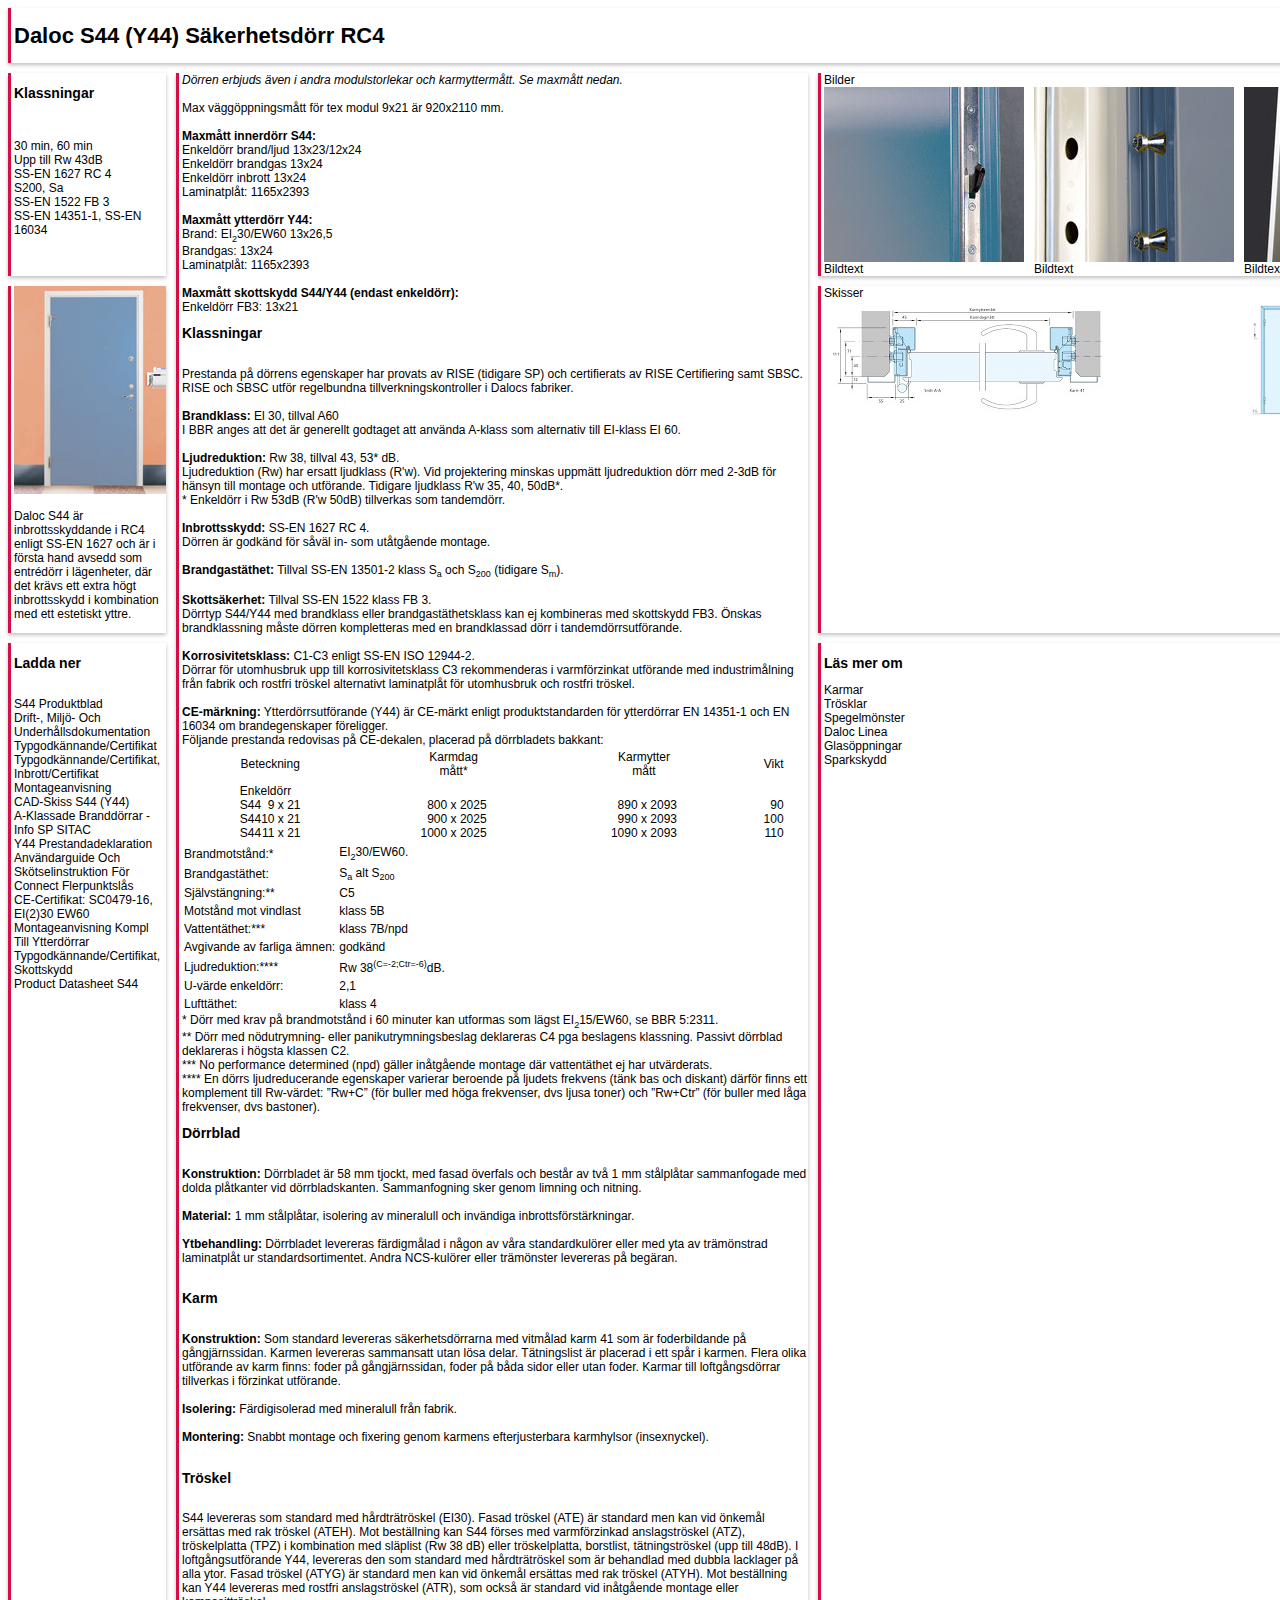
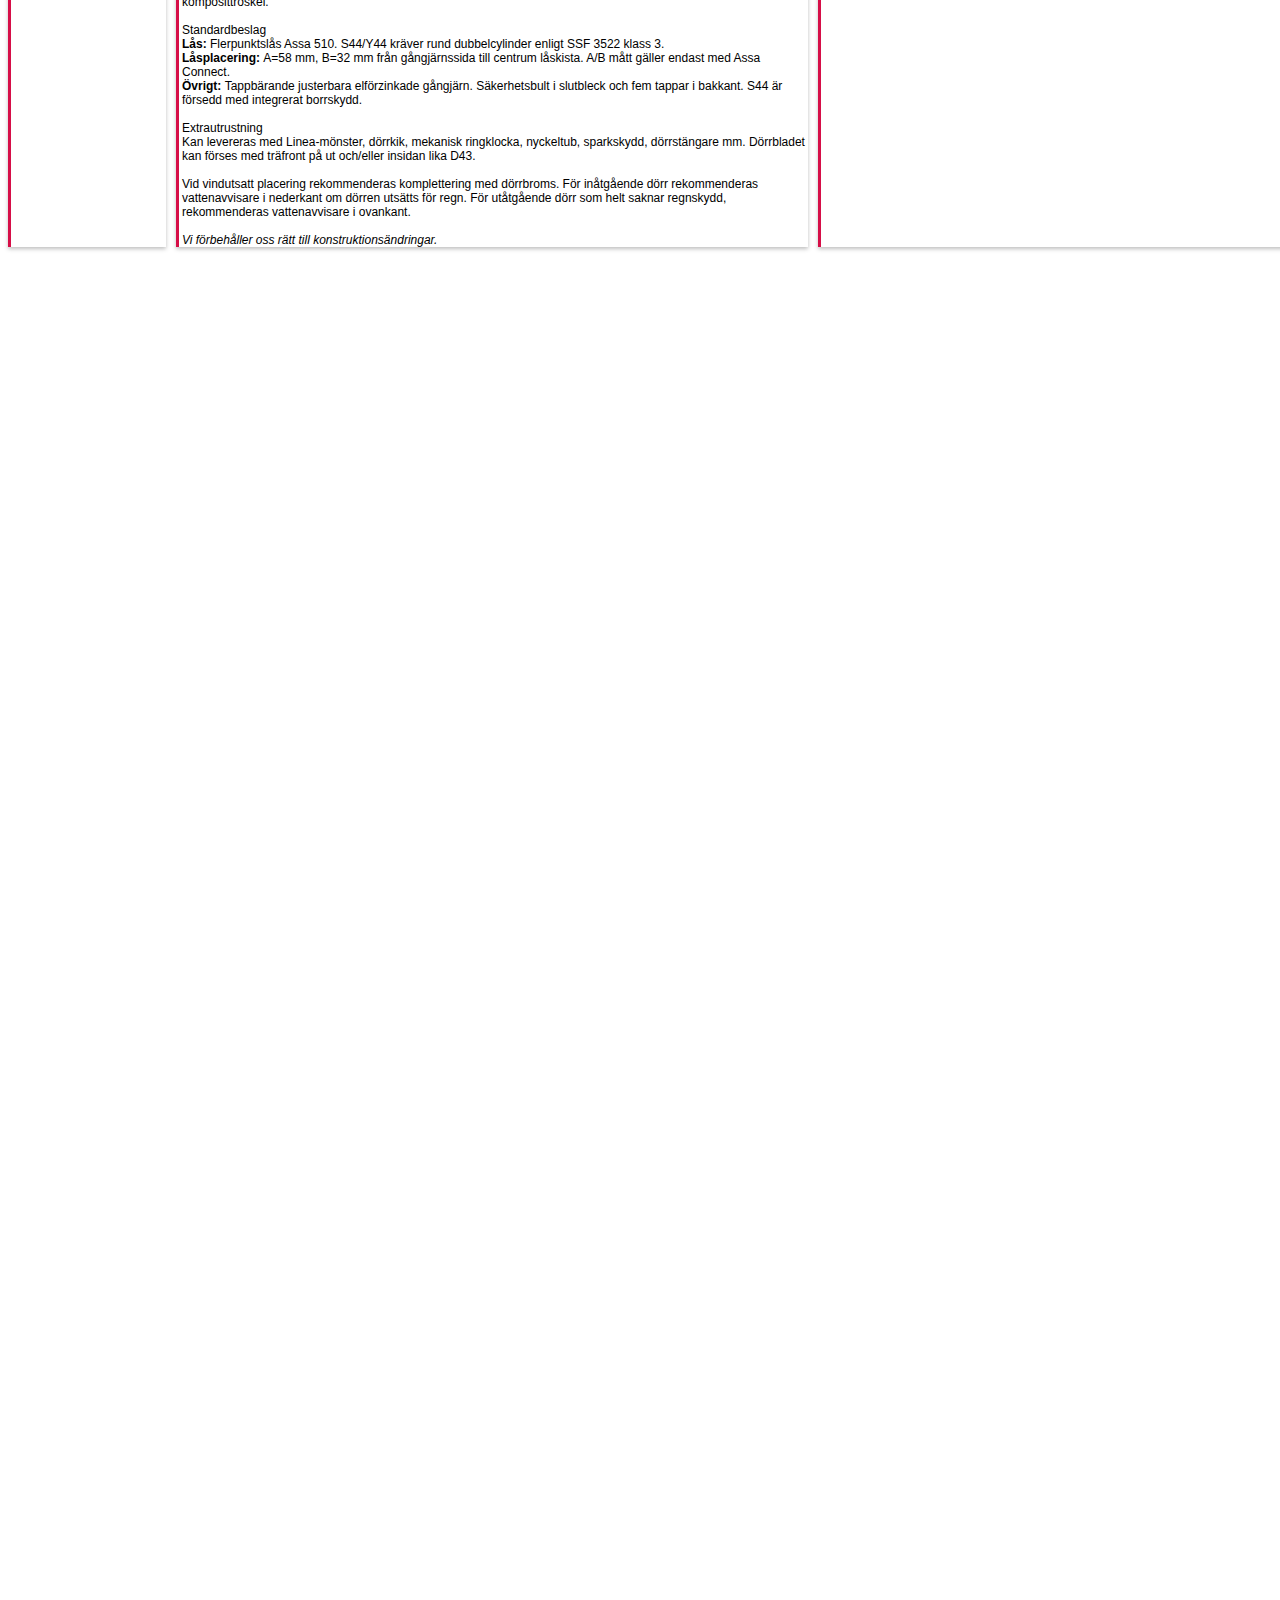
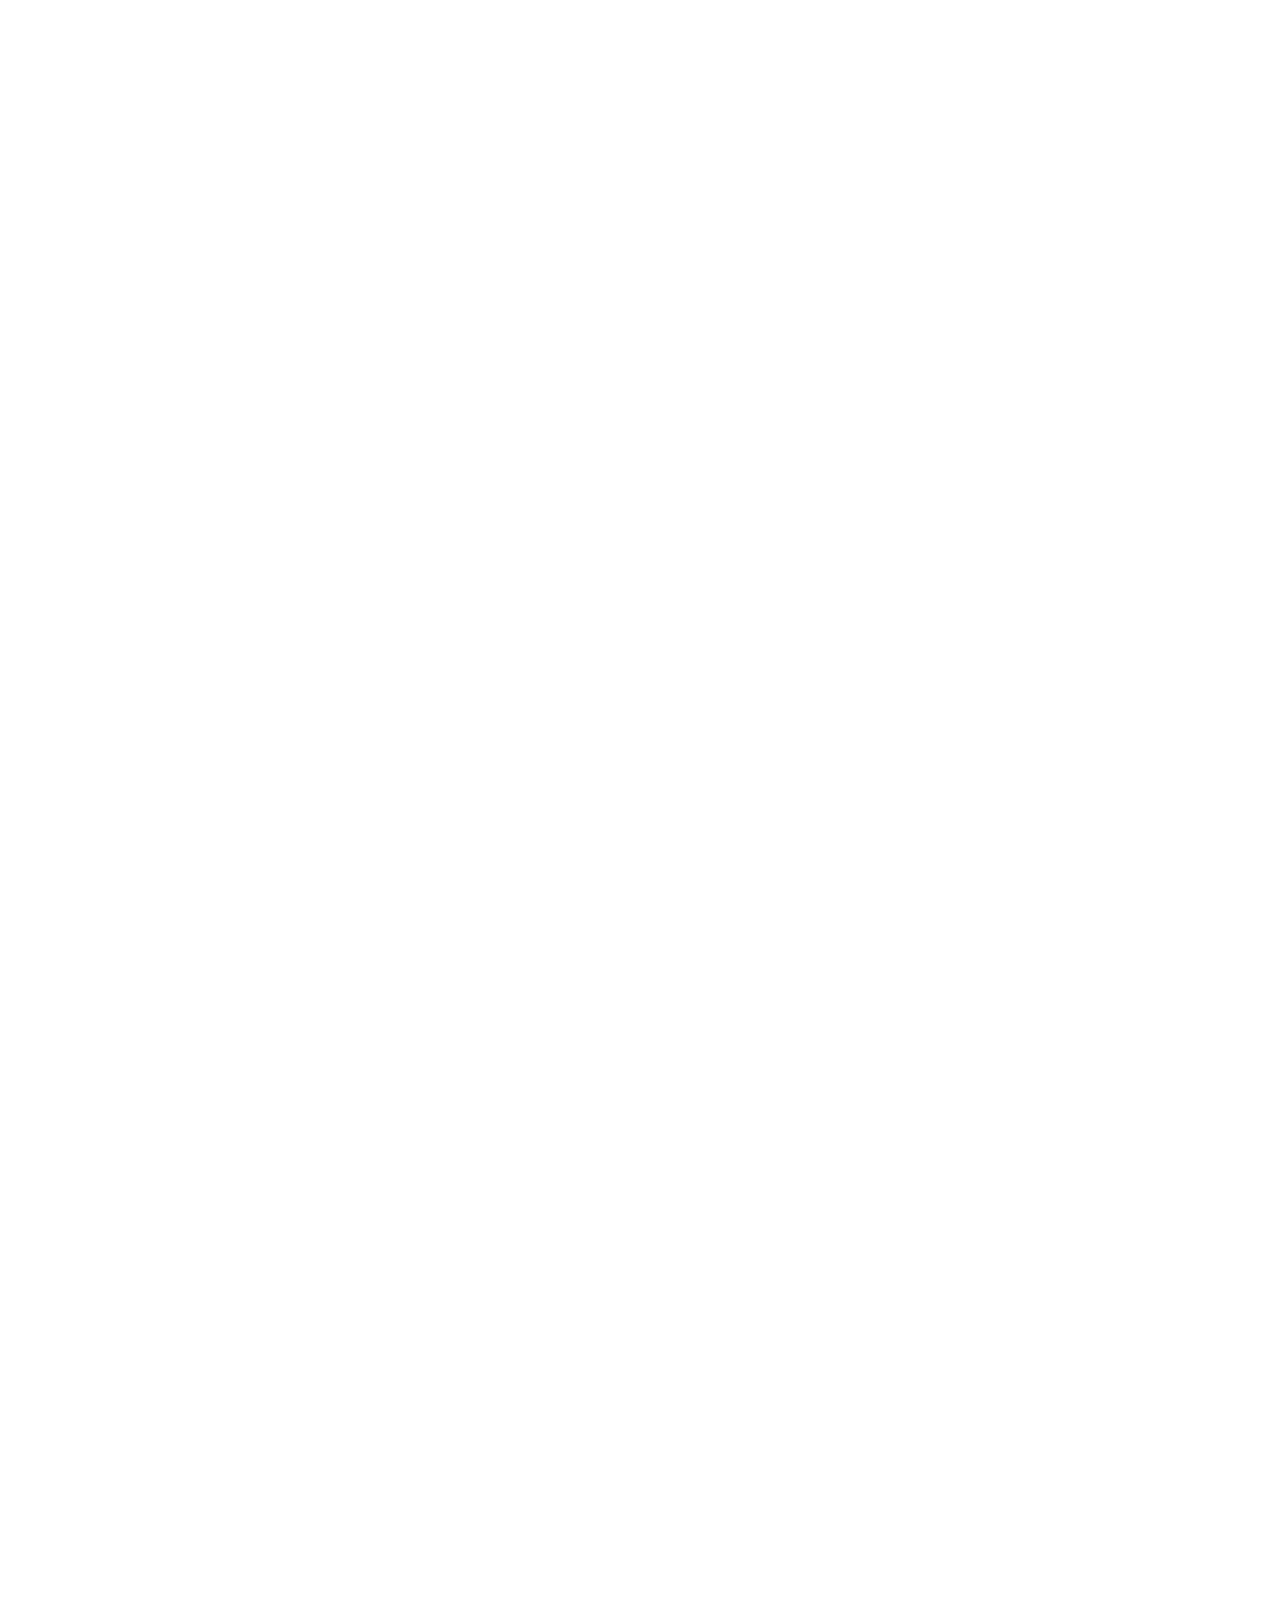
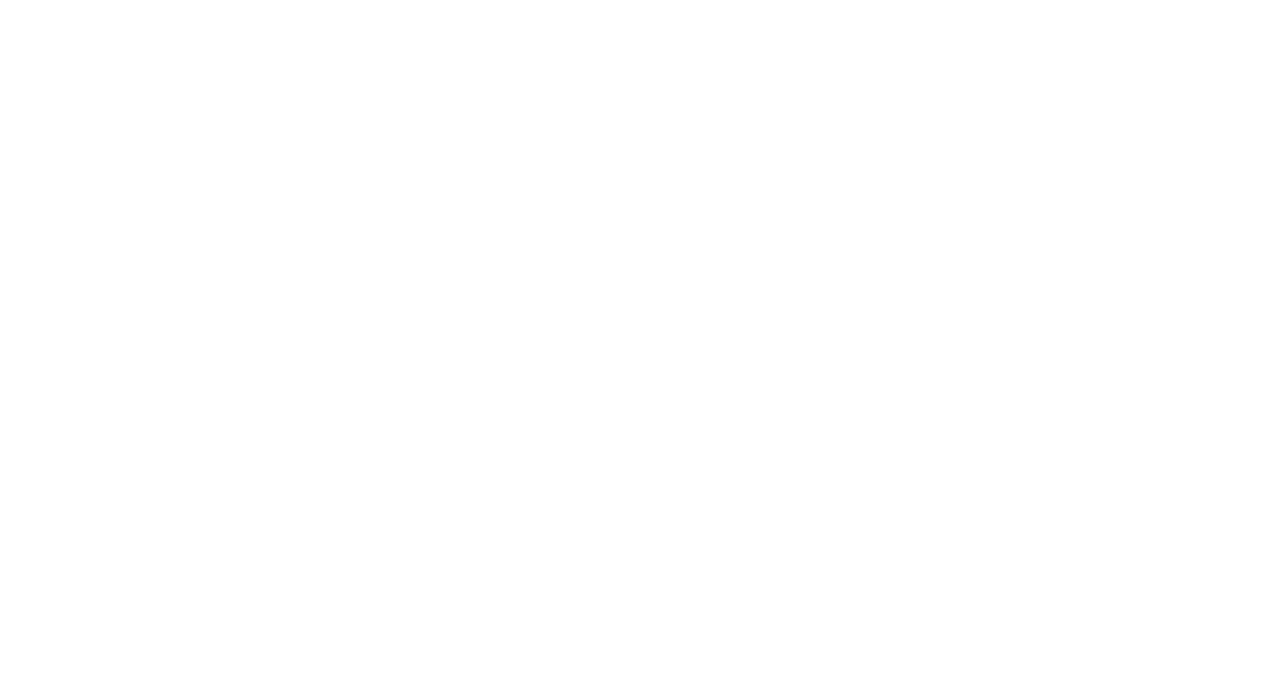
==== commit 4901d16a: "Update index.html" ====
--- a/index.html
+++ b/index.html
@@ -38,6 +38,86 @@
    </div>
 
   <div class="overview">
+    <table border="0" width="100%" class="typer table_stal" cellpadding="3" cellspacing="0">
+							<tr>
+								<td align="center">Beteckning</td>
+								<td align="center">Karmdag<br />mått*</td>
+								<td align="center">Karmytter<br />mått</td>
+								<td align="center">Vikt</td>
+							</tr>
+							<tr>
+								<td align="center">
+									<table class="noborders" border="0" cellpadding="0" cellspacing="0">
+										<tr>
+											<td colspan="3" align="left"><div class="typ_header1">Enkeldörr</div></td>
+										</tr>
+										<tr>
+											<td align="left">S44</td>
+											<td align="right">9 x 21</td>
+											<td align="left"></td>
+										</tr>
+										<tr>
+											<td align="left">S44</td>
+											<td align="right">10 x 21</td>
+											<td align="left"></td>
+										</tr>
+										<tr>
+											<td align="left">S44</td>
+											<td align="right">11 x 21</td>
+											<td align="left"></td>
+										</tr>
+									</table>
+								</td>
+								<td align="center">
+									<table class="noborders" border="0" cellpadding="0" cellspacing="0">
+										<tr>
+											<td align="left"><div class="typ_header1">&nbsp;</div></td>
+										</tr>
+										<tr>
+											<td align="right">800 x 2025</td>
+										</tr>
+										<tr>
+											<td align="right">900 x 2025</td>
+										</tr>
+										<tr>
+											<td align="right">1000 x 2025</td>
+										</tr>
+									</table>
+								</td>
+								<td align="center">
+									<table class="noborders" border="0" cellpadding="0" cellspacing="0">
+										<tr>
+											<td align="left"><div class="typ_header1">&nbsp;</div></td>
+										</tr>
+										<tr>
+											<td align="right">890 x 2093</td>
+										</tr>
+										<tr>
+											<td align="right">990 x 2093</td>
+										</tr>
+										<tr>
+											<td align="right">1090 x 2093</td>
+										</tr>
+									</table>
+								</td>
+								<td align="center">
+									<table class="noborders" border="0" cellpadding="0" cellspacing="0">
+										<tr>
+											<td align="left"><div class="typ_header1">&nbsp;</div></td>
+										</tr>
+										<tr>
+											<td align="right">90</td>
+										</tr>
+										<tr>
+											<td align="right">100</td>
+										</tr>
+										<tr>
+											<td align="right">110</td>
+										</tr>
+									</table>
+								</td>
+							</tr>
+							<tr>
     <i>Dörren erbjuds även i andra modulstorlekar och karmyttermått. Se maxmått nedan.</i><br><br>
     Max väggöppningsmått för tex modul 9x21 är 920x2110 mm.<br><br>
     <b>Maxmått innerdörr S44:</b><br>
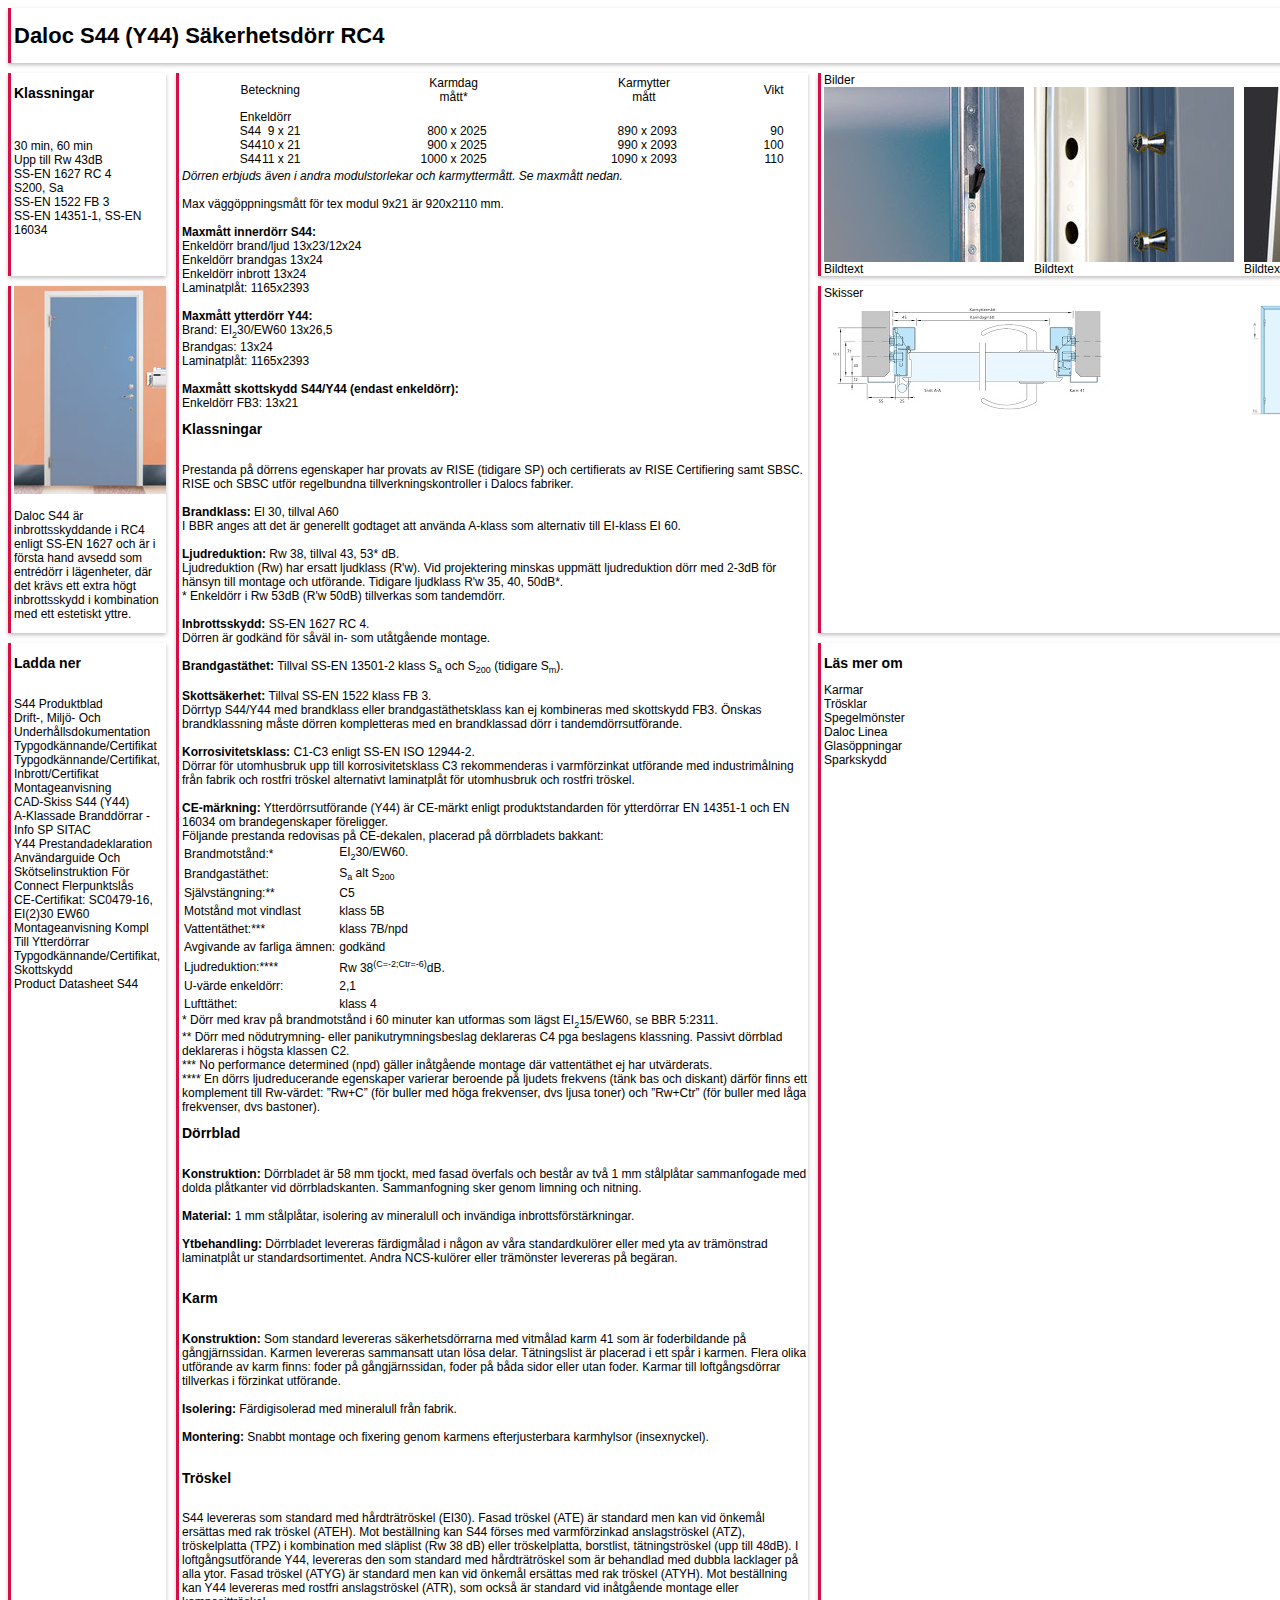
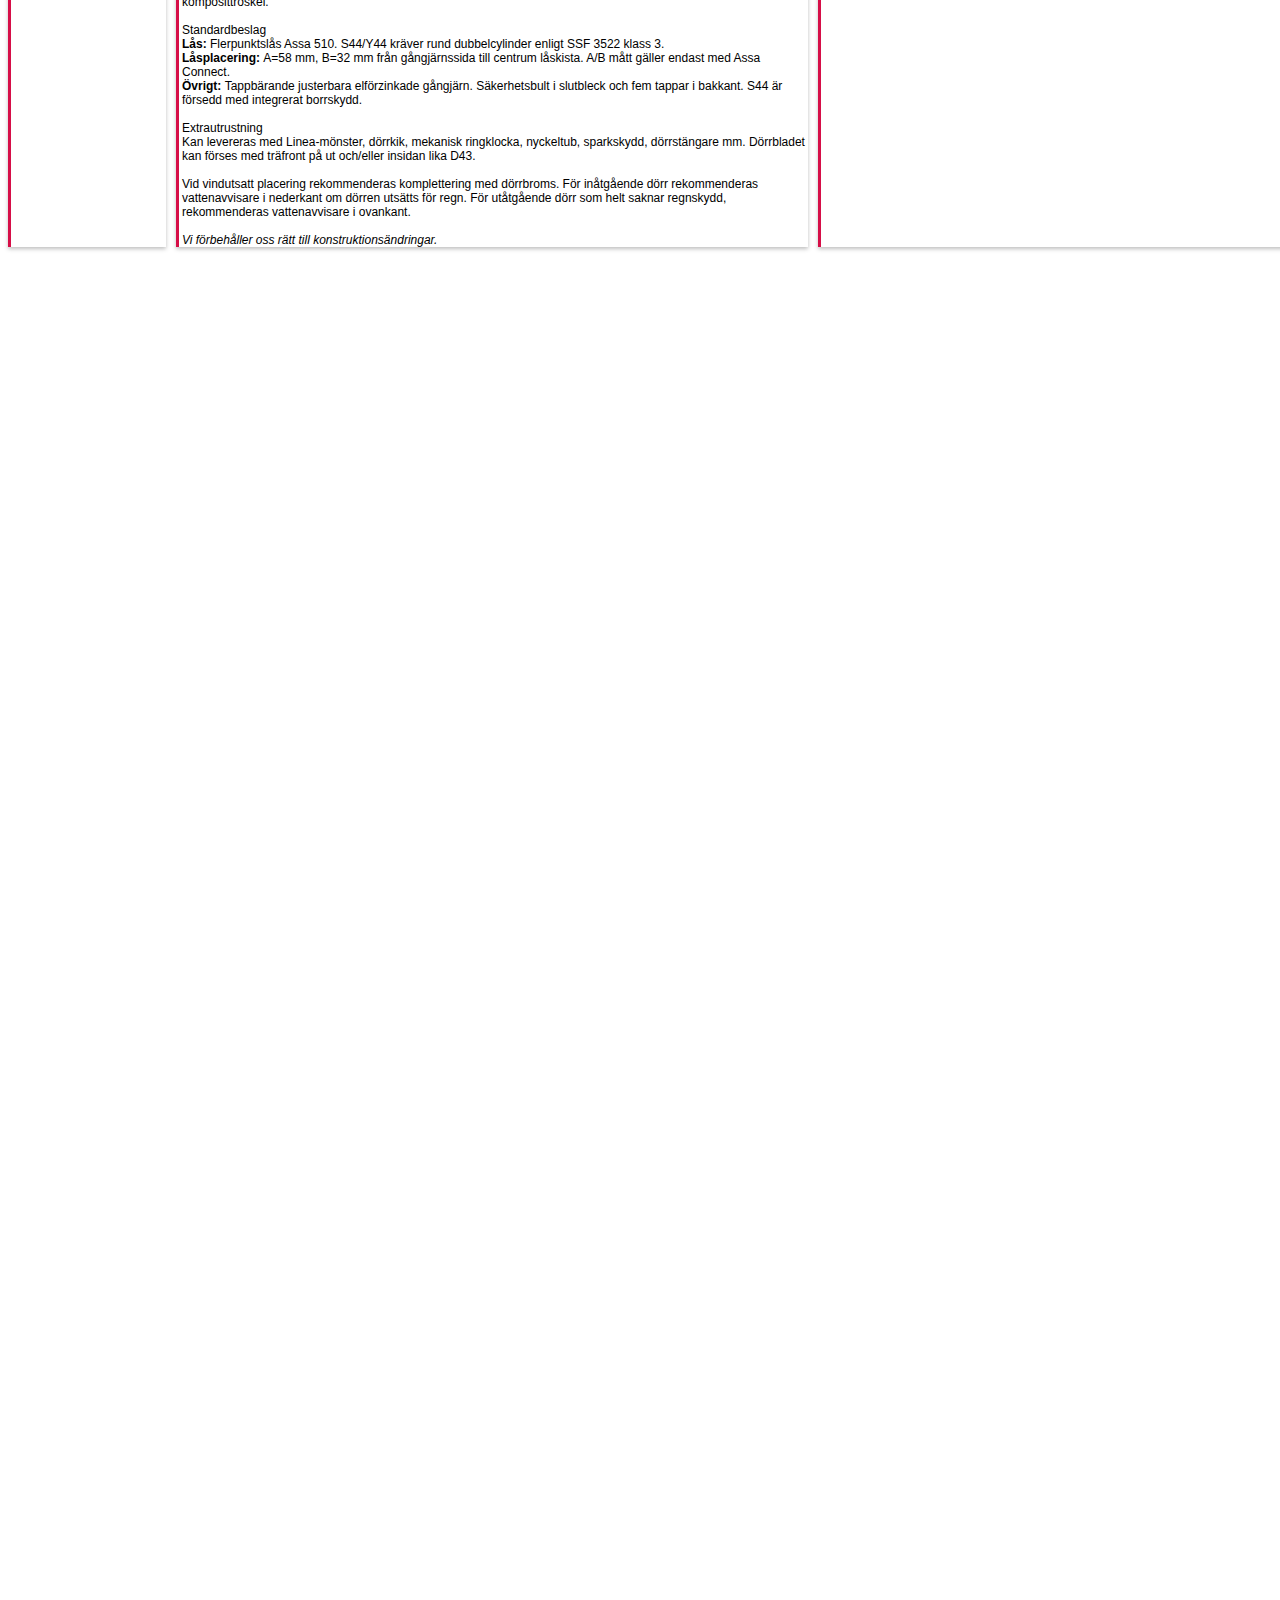
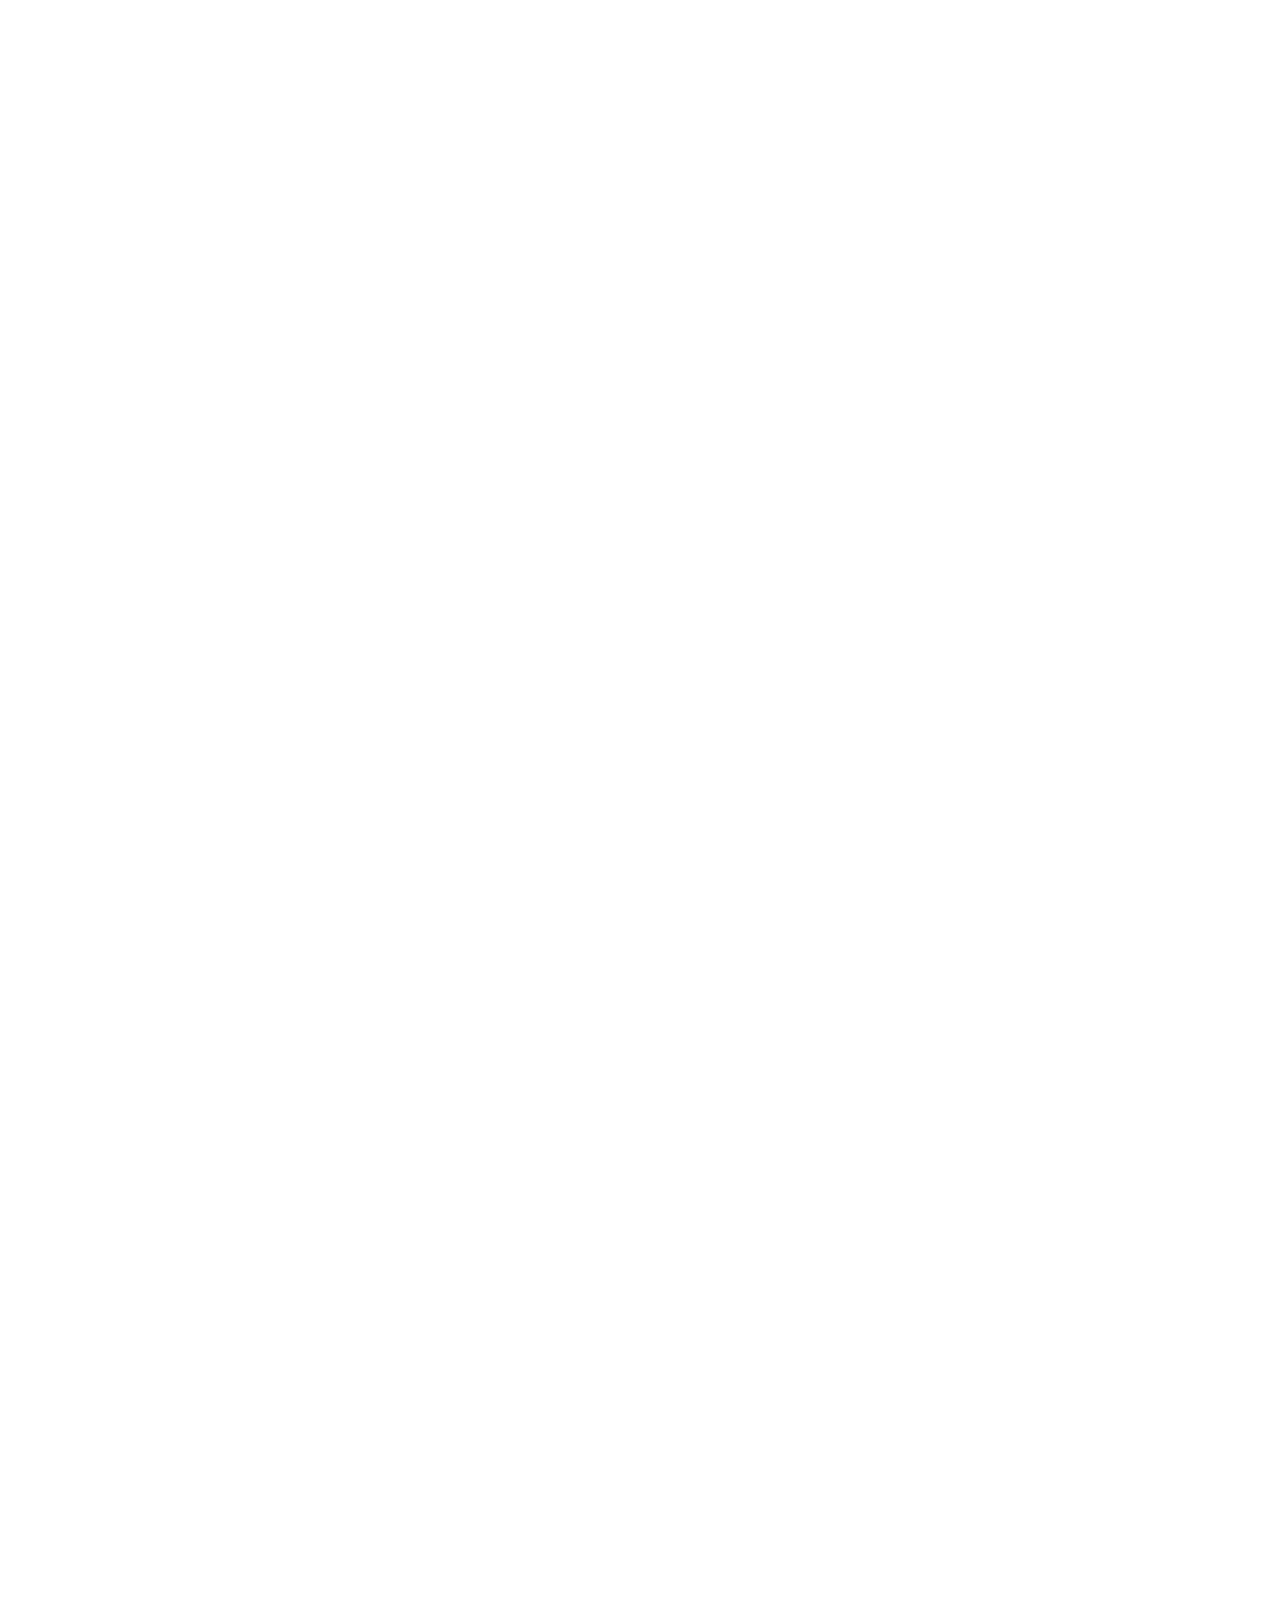
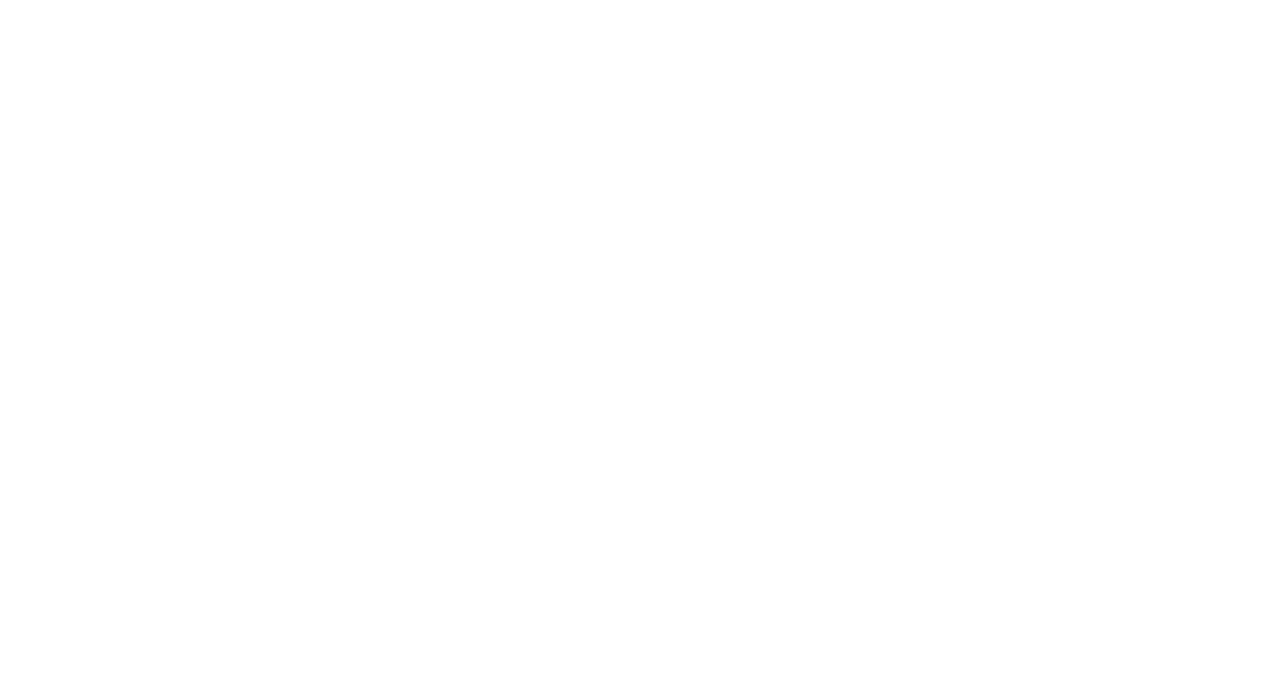
==== commit 7097814c: "Update index.html" ====
--- a/index.html
+++ b/index.html
@@ -38,86 +38,86 @@
    </div>
 
   <div class="overview">
-    <table border="0" width="100%" class="typer table_stal" cellpadding="3" cellspacing="0">
-							<tr>
-								<td align="center">Beteckning</td>
-								<td align="center">Karmdag<br />mått*</td>
-								<td align="center">Karmytter<br />mått</td>
-								<td align="center">Vikt</td>
-							</tr>
-							<tr>
-								<td align="center">
-									<table class="noborders" border="0" cellpadding="0" cellspacing="0">
-										<tr>
-											<td colspan="3" align="left"><div class="typ_header1">Enkeldörr</div></td>
-										</tr>
-										<tr>
-											<td align="left">S44</td>
-											<td align="right">9 x 21</td>
-											<td align="left"></td>
-										</tr>
-										<tr>
-											<td align="left">S44</td>
-											<td align="right">10 x 21</td>
-											<td align="left"></td>
-										</tr>
-										<tr>
-											<td align="left">S44</td>
-											<td align="right">11 x 21</td>
-											<td align="left"></td>
-										</tr>
-									</table>
-								</td>
-								<td align="center">
-									<table class="noborders" border="0" cellpadding="0" cellspacing="0">
-										<tr>
-											<td align="left"><div class="typ_header1">&nbsp;</div></td>
-										</tr>
-										<tr>
-											<td align="right">800 x 2025</td>
-										</tr>
-										<tr>
-											<td align="right">900 x 2025</td>
-										</tr>
-										<tr>
-											<td align="right">1000 x 2025</td>
-										</tr>
-									</table>
-								</td>
-								<td align="center">
-									<table class="noborders" border="0" cellpadding="0" cellspacing="0">
-										<tr>
-											<td align="left"><div class="typ_header1">&nbsp;</div></td>
-										</tr>
-										<tr>
-											<td align="right">890 x 2093</td>
-										</tr>
-										<tr>
-											<td align="right">990 x 2093</td>
-										</tr>
-										<tr>
-											<td align="right">1090 x 2093</td>
-										</tr>
-									</table>
-								</td>
-								<td align="center">
-									<table class="noborders" border="0" cellpadding="0" cellspacing="0">
-										<tr>
-											<td align="left"><div class="typ_header1">&nbsp;</div></td>
-										</tr>
-										<tr>
-											<td align="right">90</td>
-										</tr>
-										<tr>
-											<td align="right">100</td>
-										</tr>
-										<tr>
-											<td align="right">110</td>
-										</tr>
-									</table>
-								</td>
-							</tr>
-							<tr>
+   <table border="0" width="100%" class="typer table_stal" cellpadding="3" cellspacing="0">
+    <tr>
+        <td align="center">Beteckning</td>
+        <td align="center">Karmdag<br />mått*</td>
+        <td align="center">Karmytter<br />mått</td>
+        <td align="center">Vikt</td>
+    </tr>
+    <tr>
+        <td align="center">
+            <table class="noborders" border="0" cellpadding="0" cellspacing="0">
+                <tr>
+                    <td colspan="3" align="left"><div class="typ_header1">Enkeldörr</div></td>
+                </tr>
+                <tr>
+                    <td align="left">S44</td>
+                    <td align="right">9 x 21</td>
+                    <td align="left"></td>
+                </tr>
+                <tr>
+                    <td align="left">S44</td>
+                    <td align="right">10 x 21</td>
+                    <td align="left"></td>
+                </tr>
+                <tr>
+                    <td align="left">S44</td>
+                    <td align="right">11 x 21</td>
+                    <td align="left"></td>
+                </tr>
+            </table>
+        </td>
+        <td align="center">
+            <table class="noborders" border="0" cellpadding="0" cellspacing="0">
+                <tr>
+                    <td align="left"><div class="typ_header1">&nbsp;</div></td>
+                </tr>
+                <tr>
+                    <td align="right">800 x 2025</td>
+                </tr>
+                <tr>
+                    <td align="right">900 x 2025</td>
+                </tr>
+                <tr>
+                    <td align="right">1000 x 2025</td>
+                </tr>
+            </table>
+        </td>
+        <td align="center">
+            <table class="noborders" border="0" cellpadding="0" cellspacing="0">
+                <tr>
+                    <td align="left"><div class="typ_header1">&nbsp;</div></td>
+                </tr>
+                <tr>
+                    <td align="right">890 x 2093</td>
+                </tr>
+                <tr>
+                    <td align="right">990 x 2093</td>
+                </tr>
+                <tr>
+                    <td align="right">1090 x 2093</td>
+                </tr>
+            </table>
+        </td>
+        <td align="center">
+            <table class="noborders" border="0" cellpadding="0" cellspacing="0">
+                <tr>
+                    <td align="left"><div class="typ_header1">&nbsp;</div></td>
+                </tr>
+                <tr>
+                    <td align="right">90</td>
+                </tr>
+                <tr>
+                    <td align="right">100</td>
+                </tr>
+                <tr>
+                    <td align="right">110</td>
+                </tr>
+            </table>
+        </td>
+    </tr>
+</table>
     <i>Dörren erbjuds även i andra modulstorlekar och karmyttermått. Se maxmått nedan.</i><br><br>
     Max väggöppningsmått för tex modul 9x21 är 920x2110 mm.<br><br>
     <b>Maxmått innerdörr S44:</b><br>
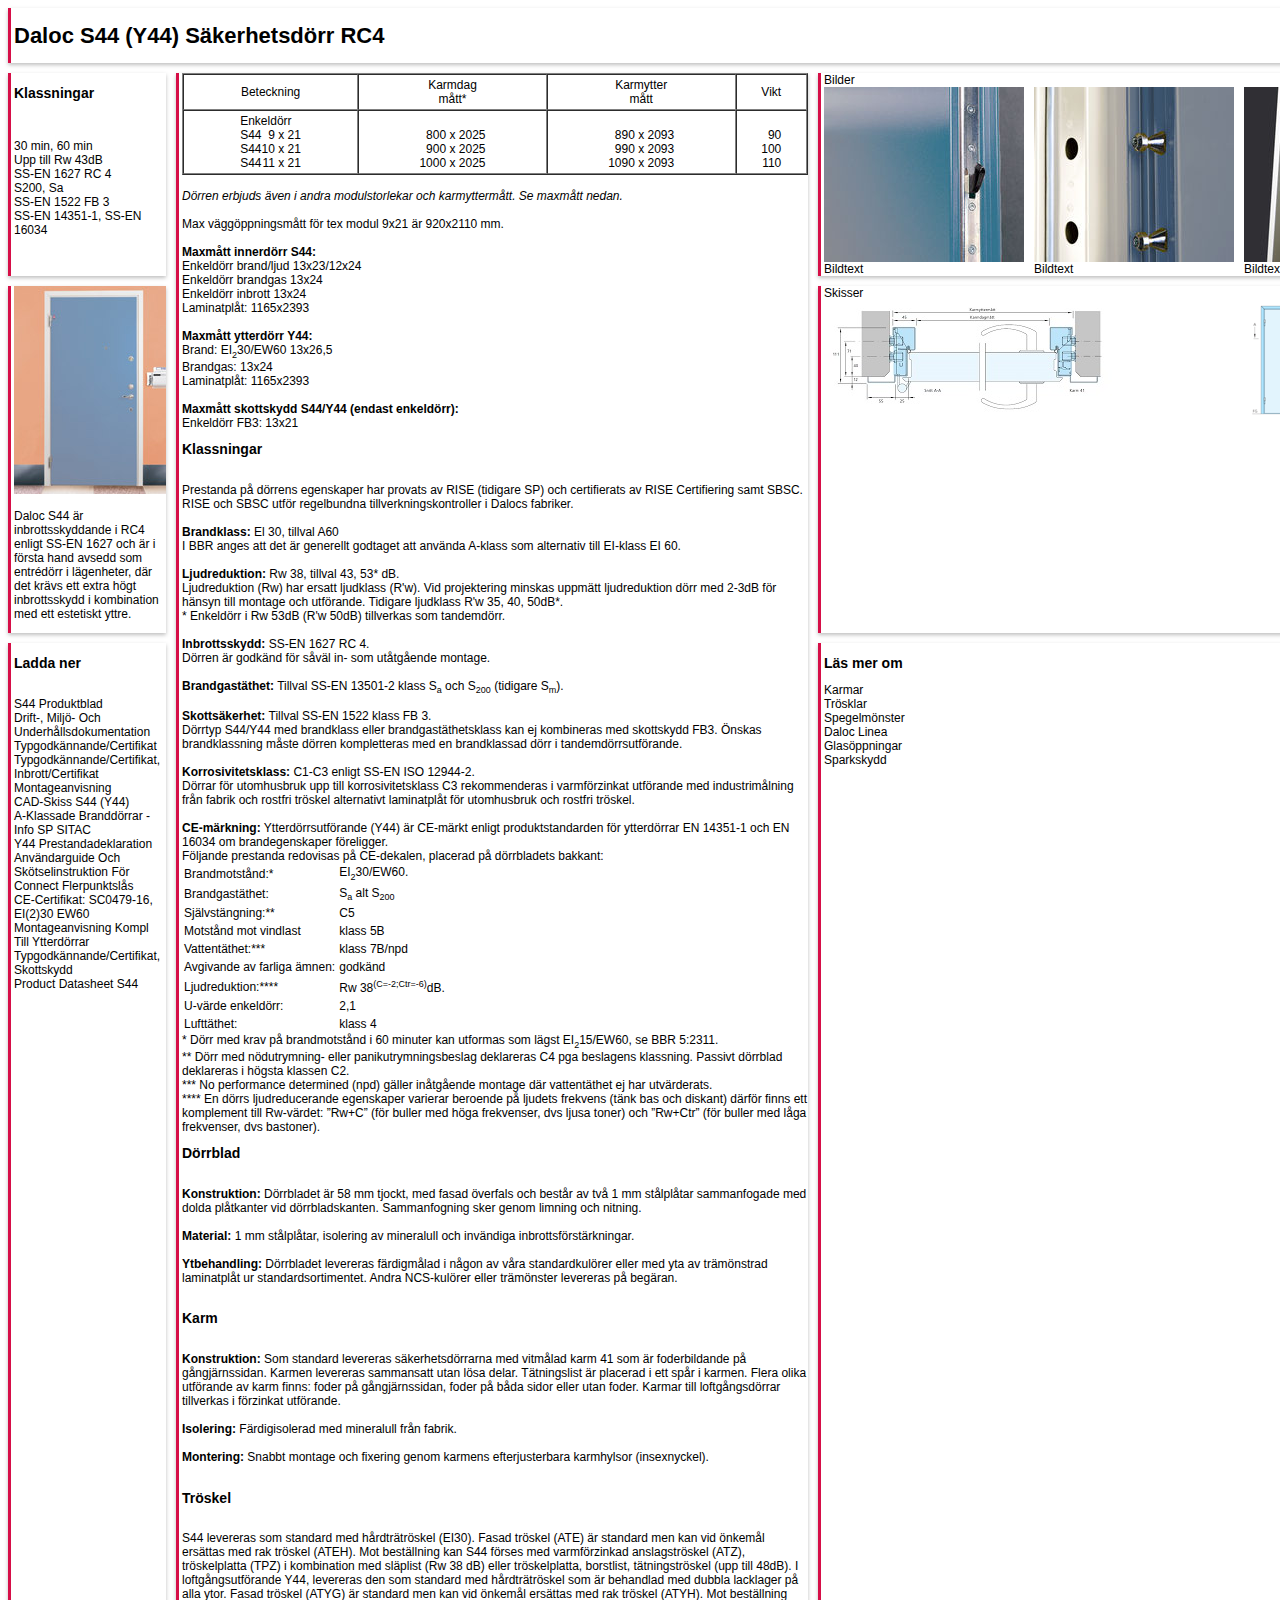
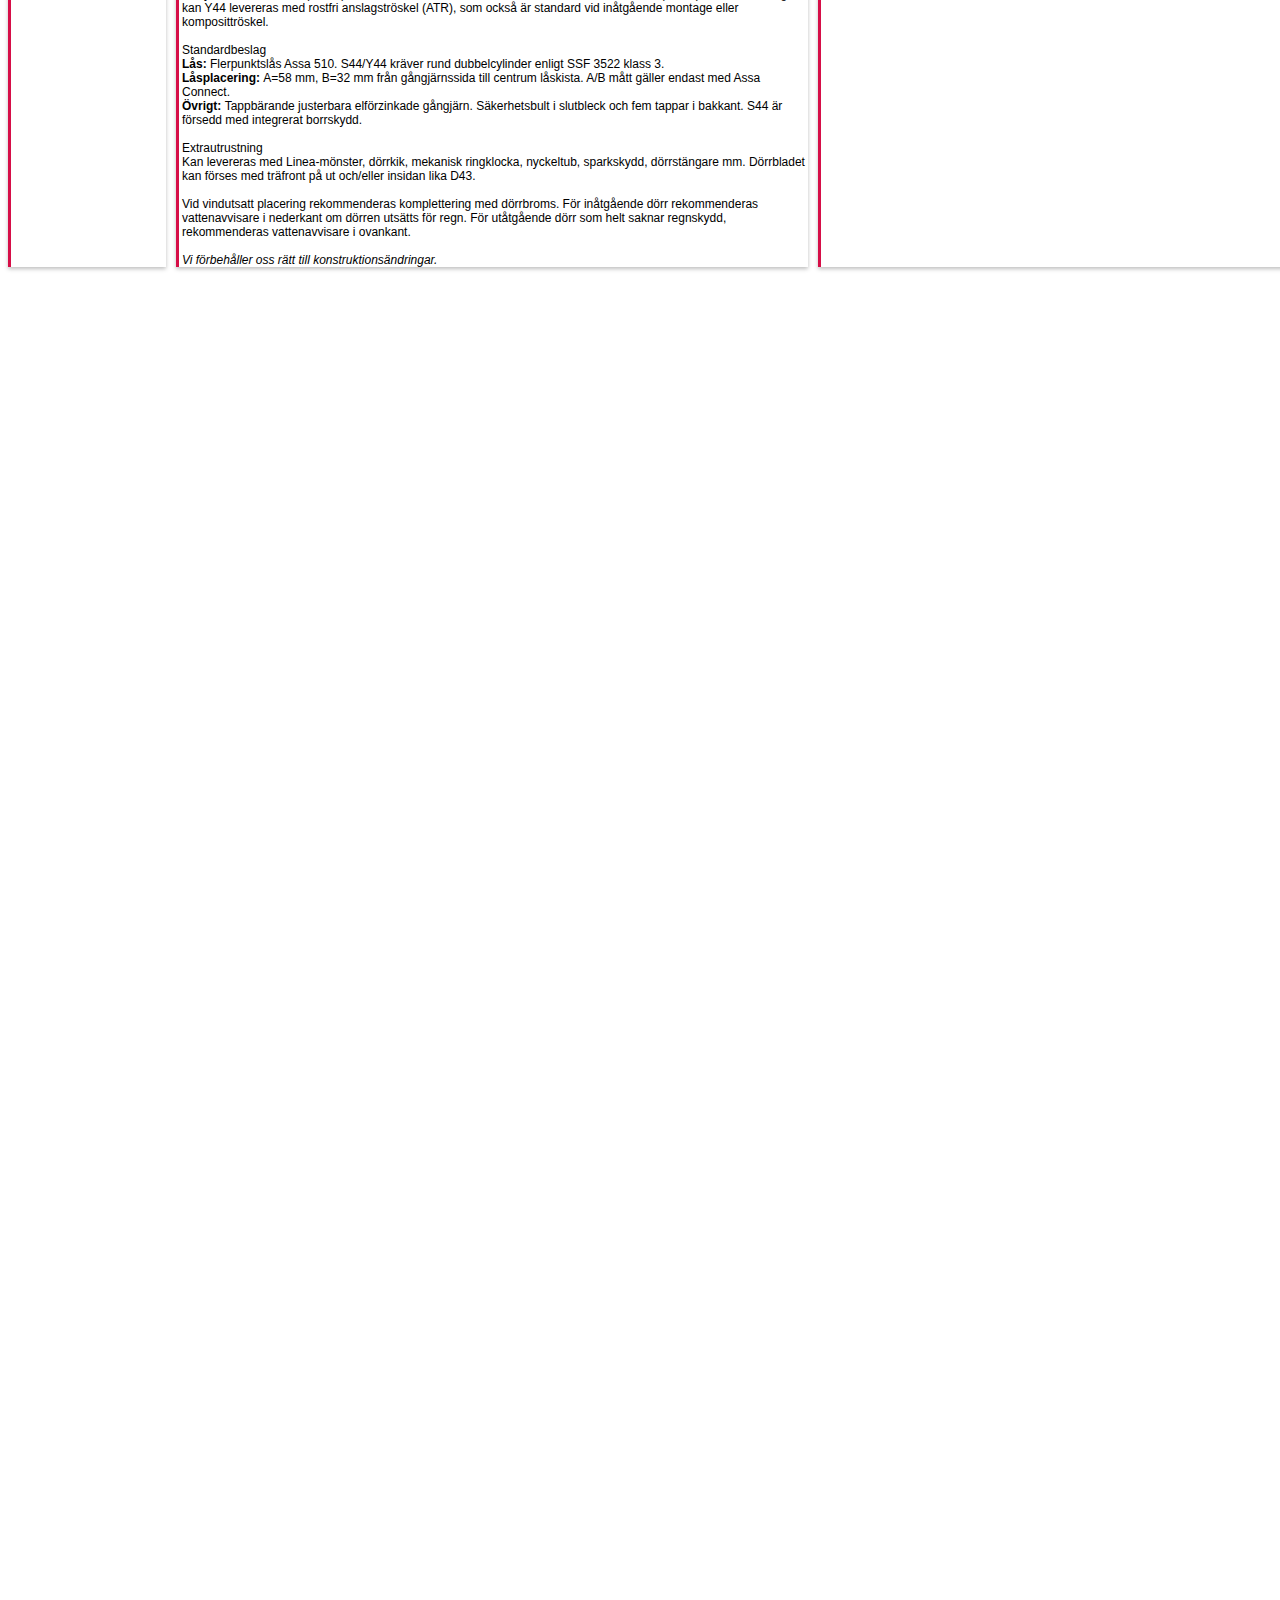
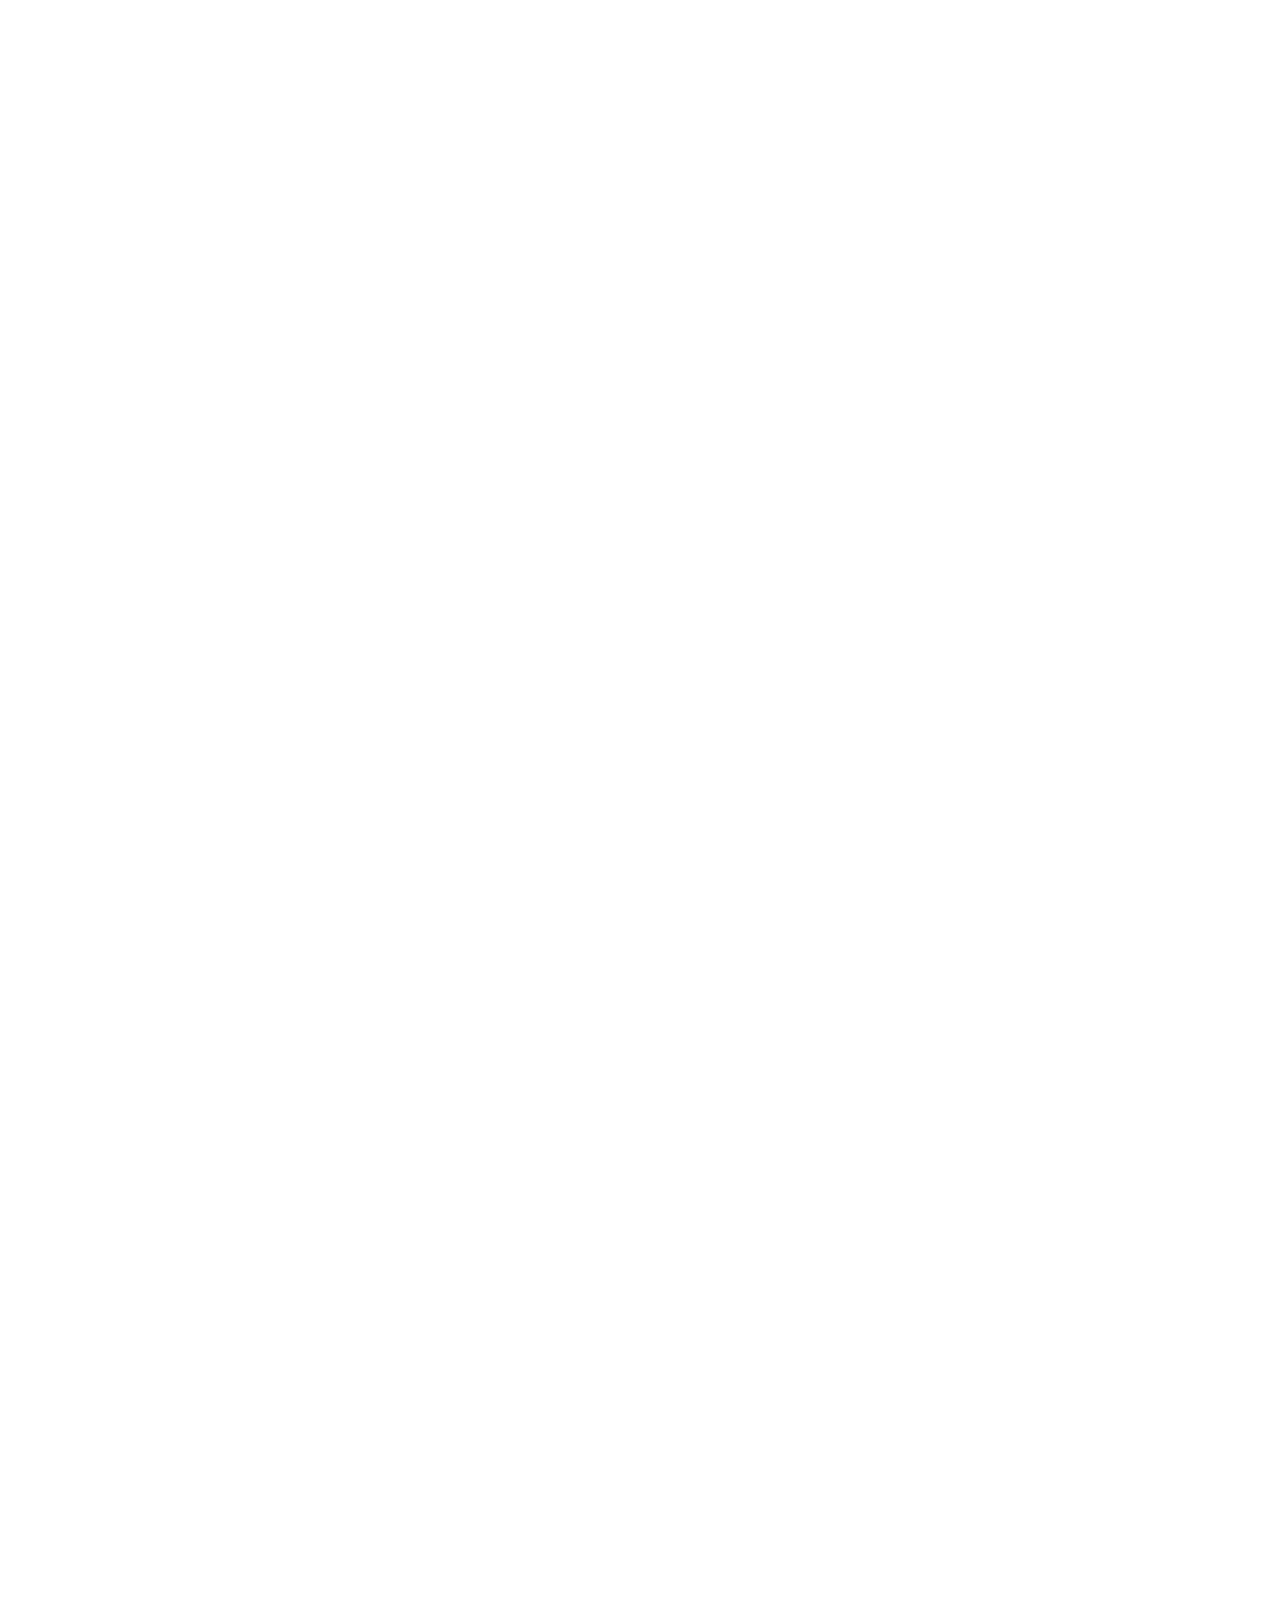
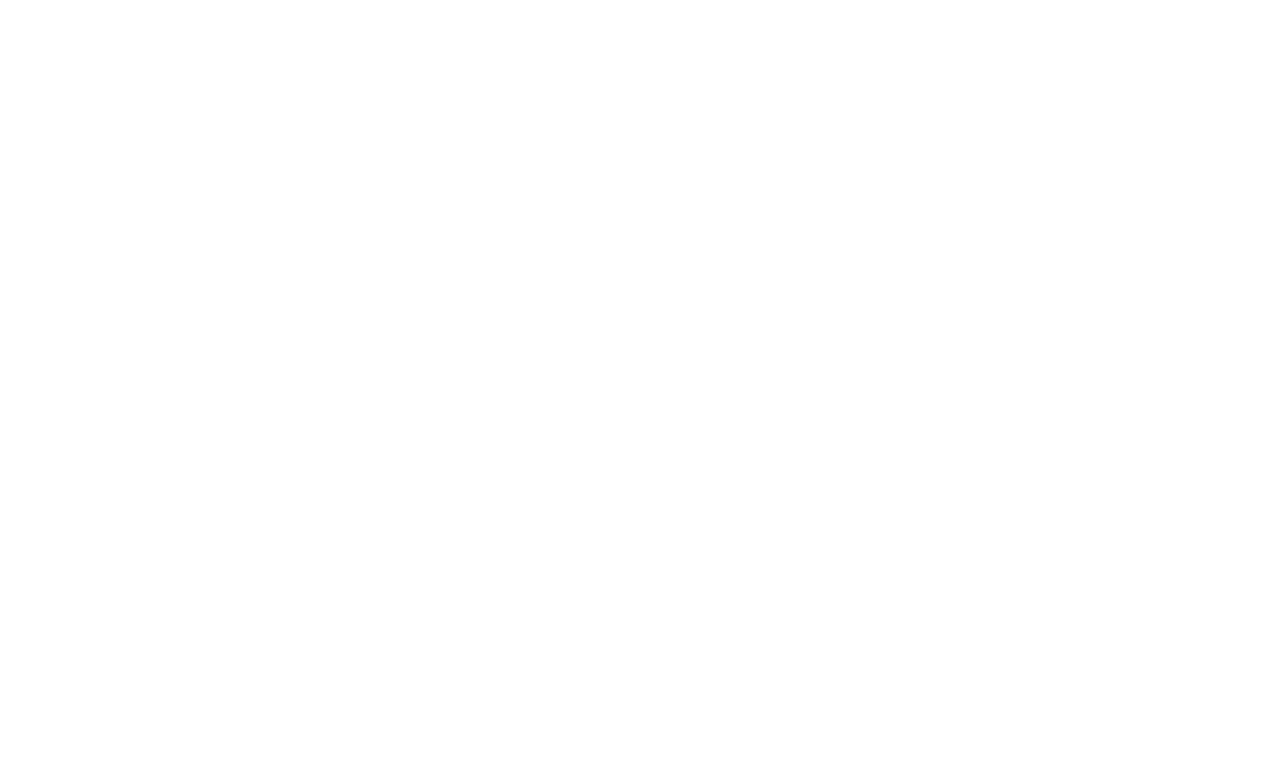
==== commit 7554617e: "Update index.html" ====
--- a/index.html
+++ b/index.html
@@ -38,7 +38,7 @@
    </div>
 
   <div class="overview">
-   <table border="0" width="100%" class="typer table_stal" cellpadding="3" cellspacing="0">
+   <table border="1" width="100%" class="typer table_stal" cellpadding="3" cellspacing="0">
     <tr>
         <td align="center">Beteckning</td>
         <td align="center">Karmdag<br />mått*</td>
@@ -117,7 +117,7 @@
             </table>
         </td>
     </tr>
-</table>
+</table><br>
     <i>Dörren erbjuds även i andra modulstorlekar och karmyttermått. Se maxmått nedan.</i><br><br>
     Max väggöppningsmått för tex modul 9x21 är 920x2110 mm.<br><br>
     <b>Maxmått innerdörr S44:</b><br>
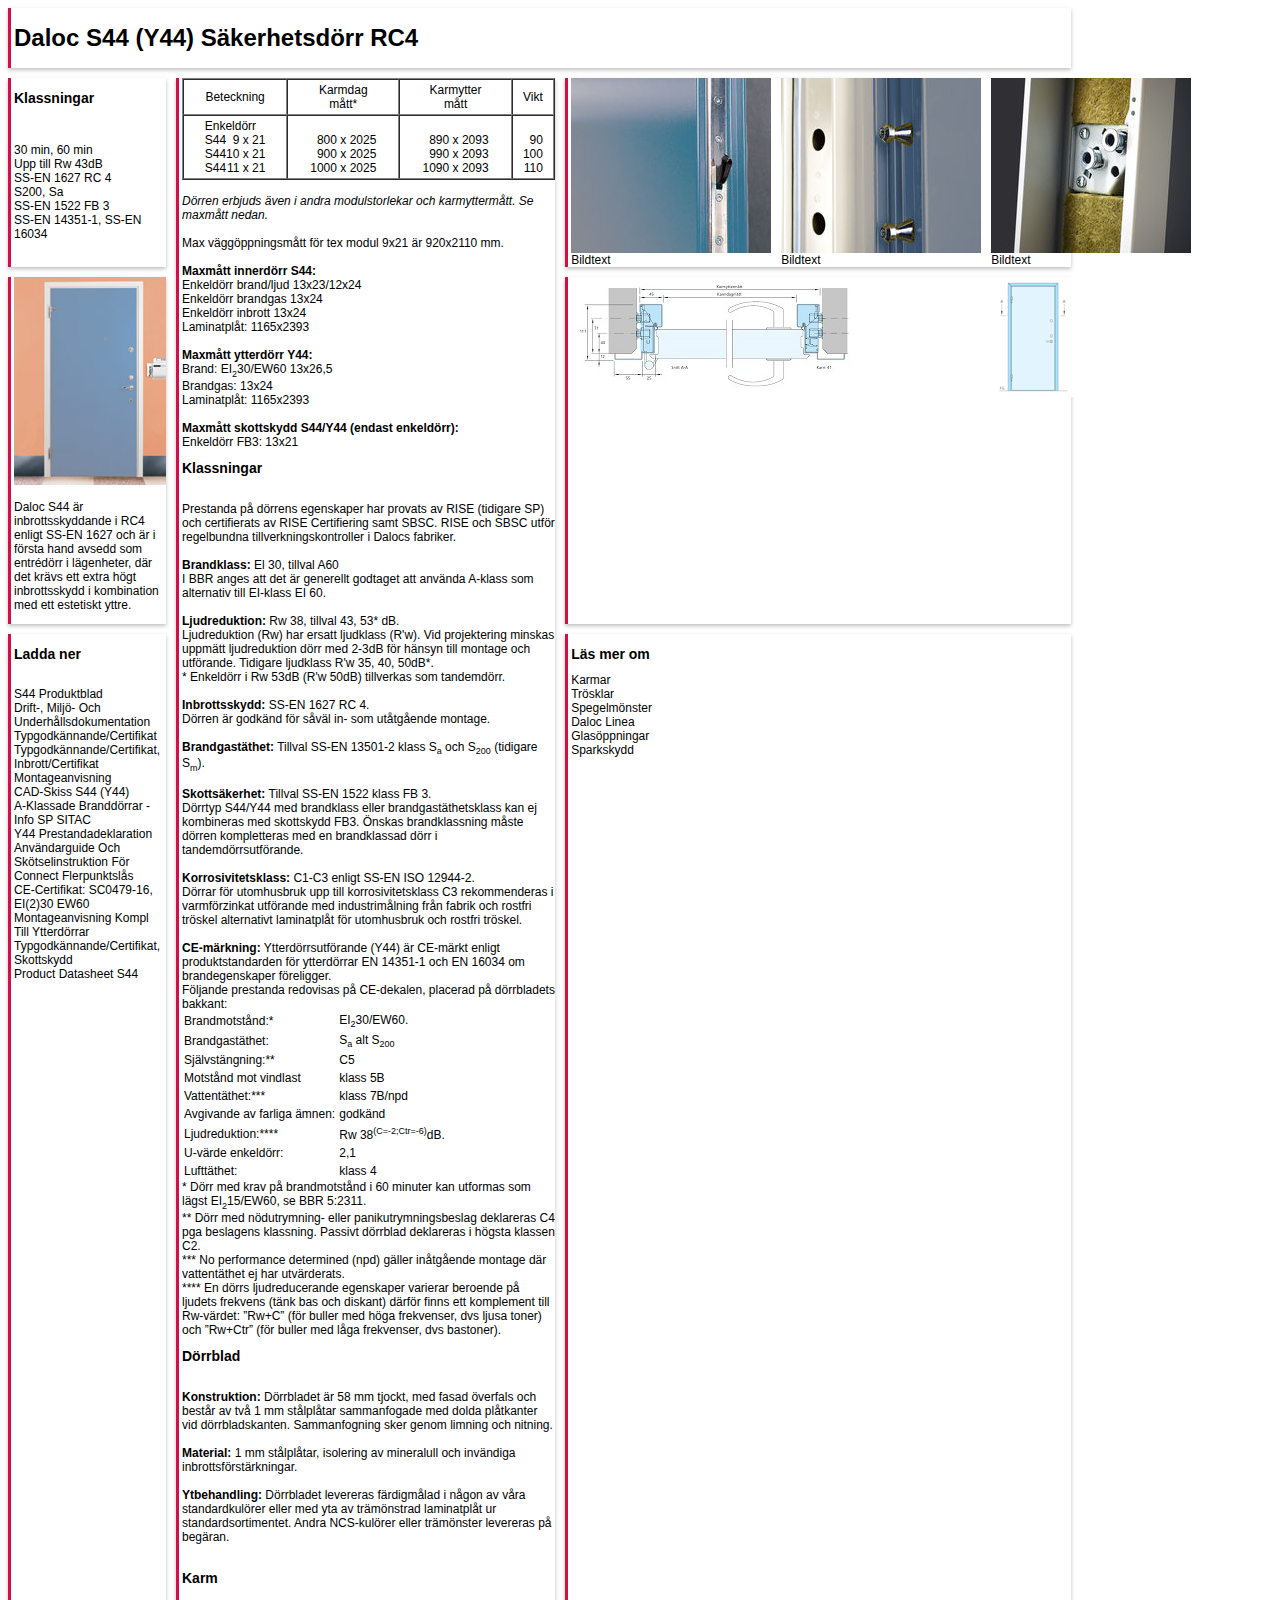
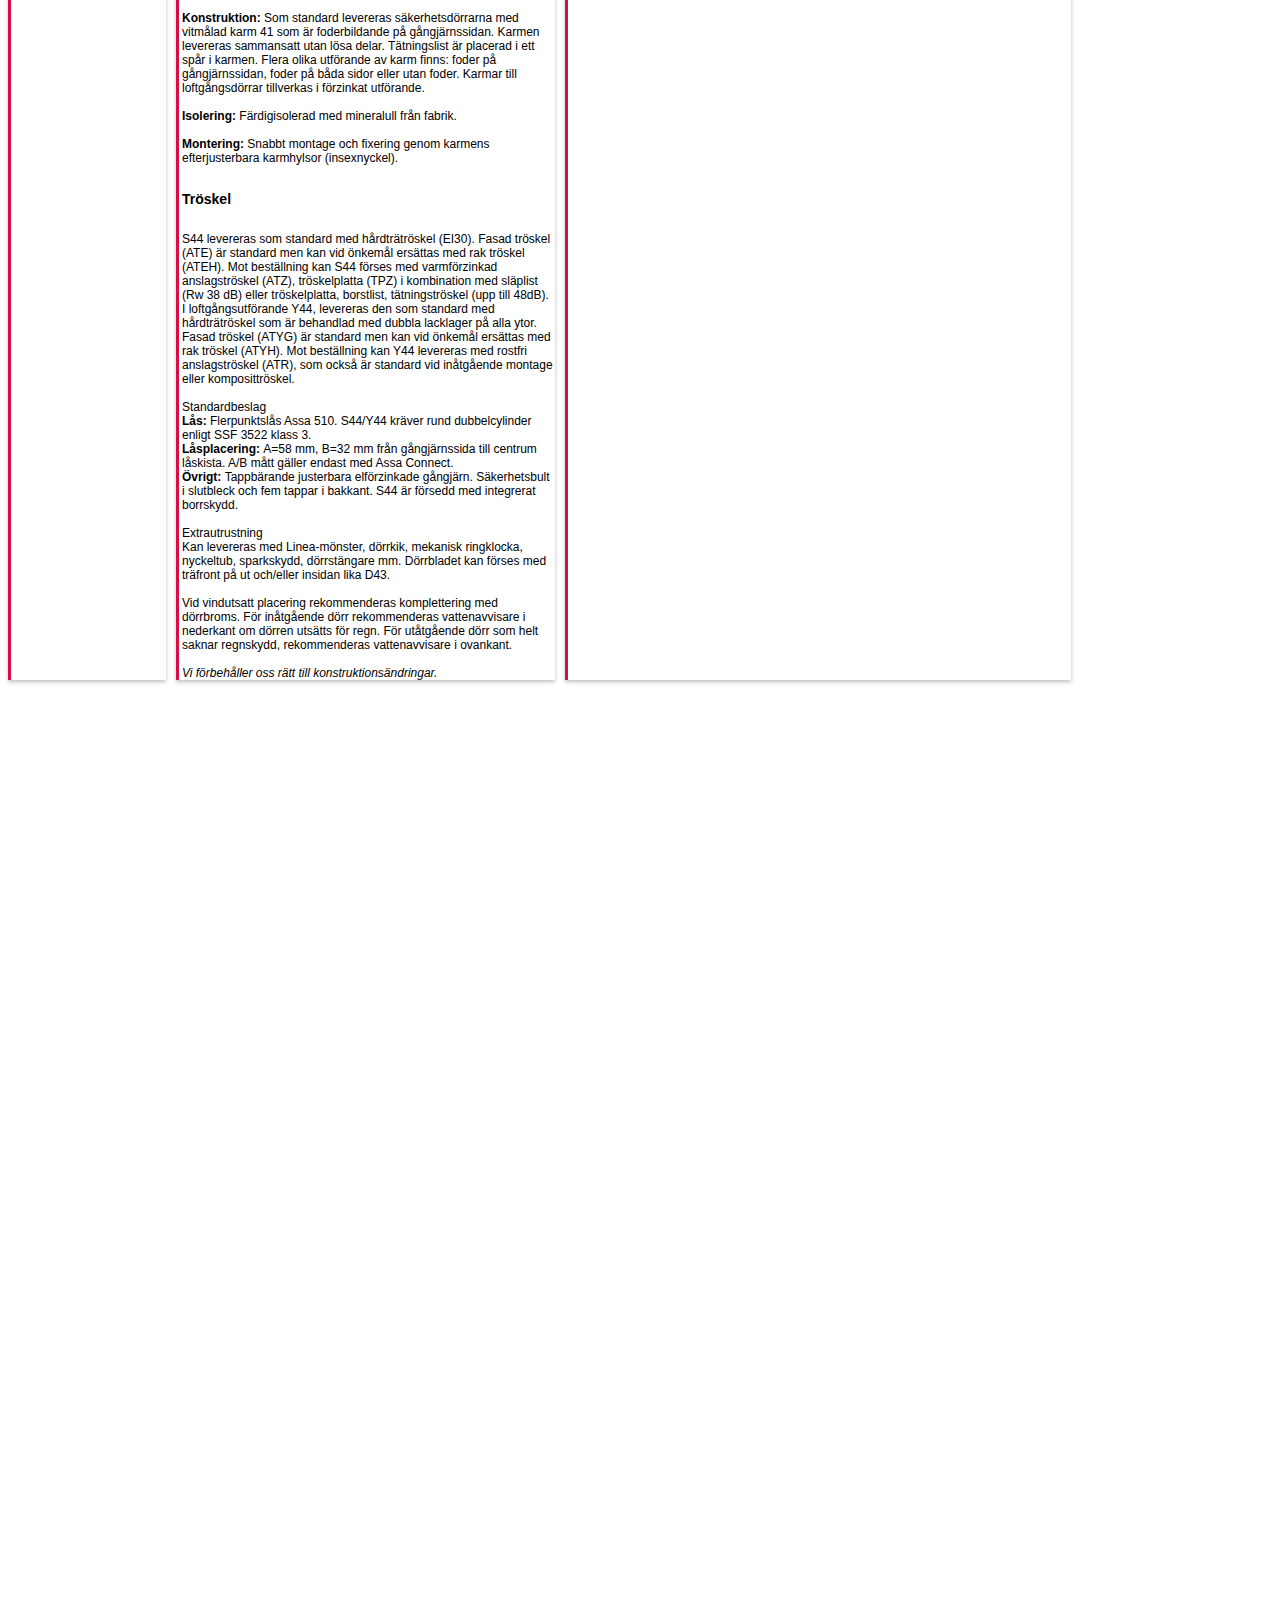
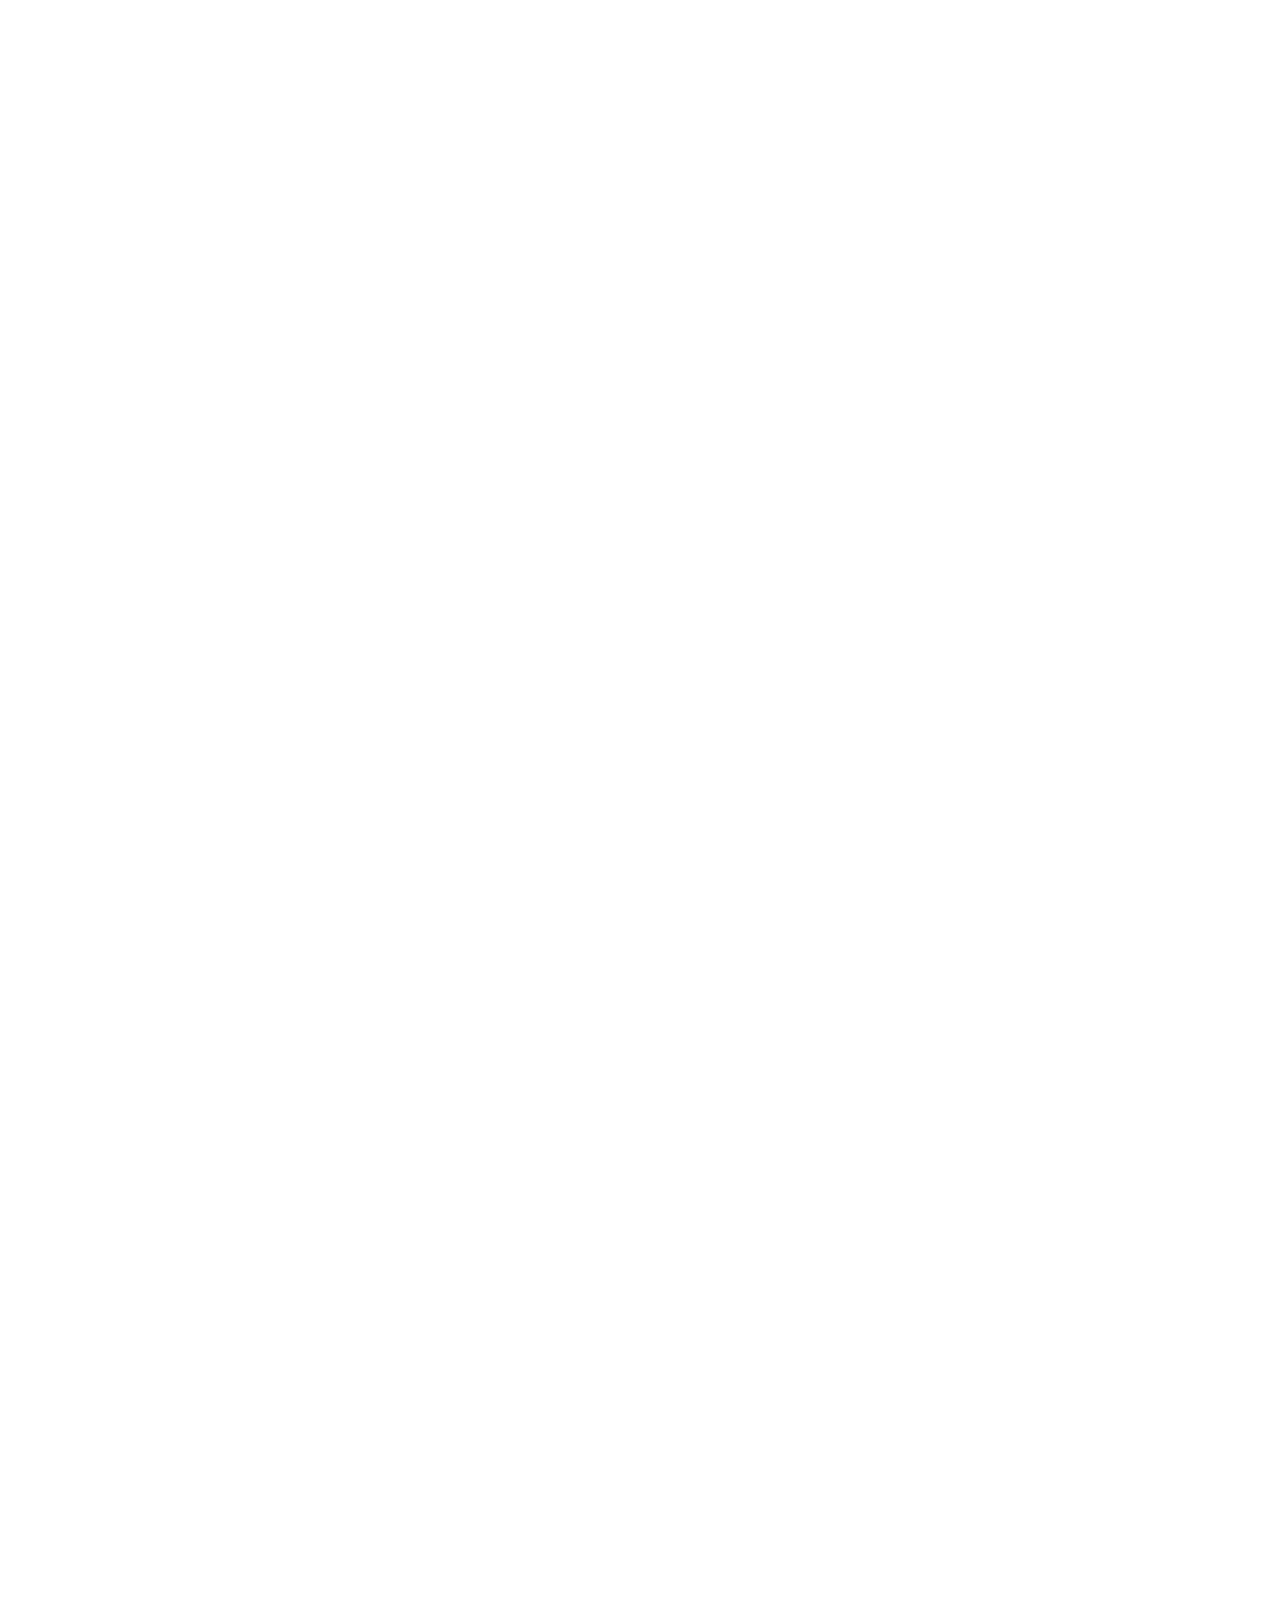
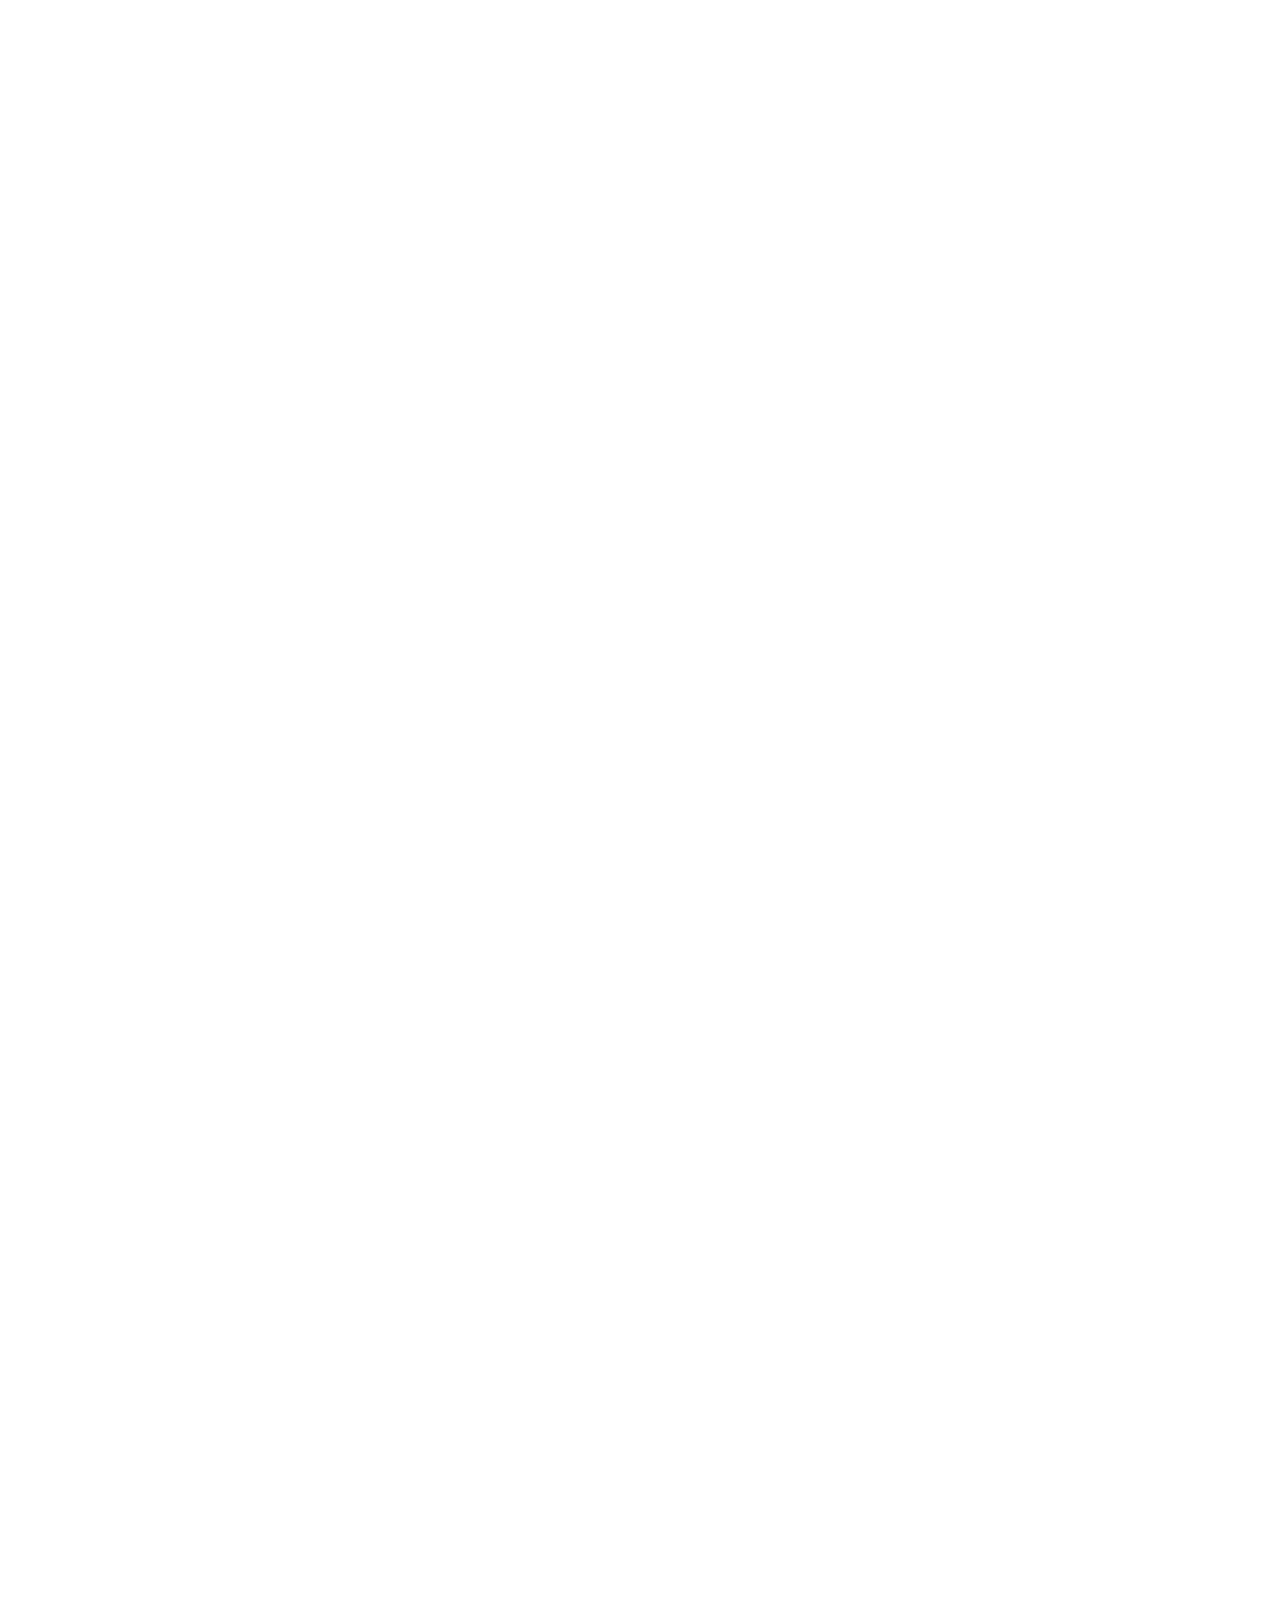
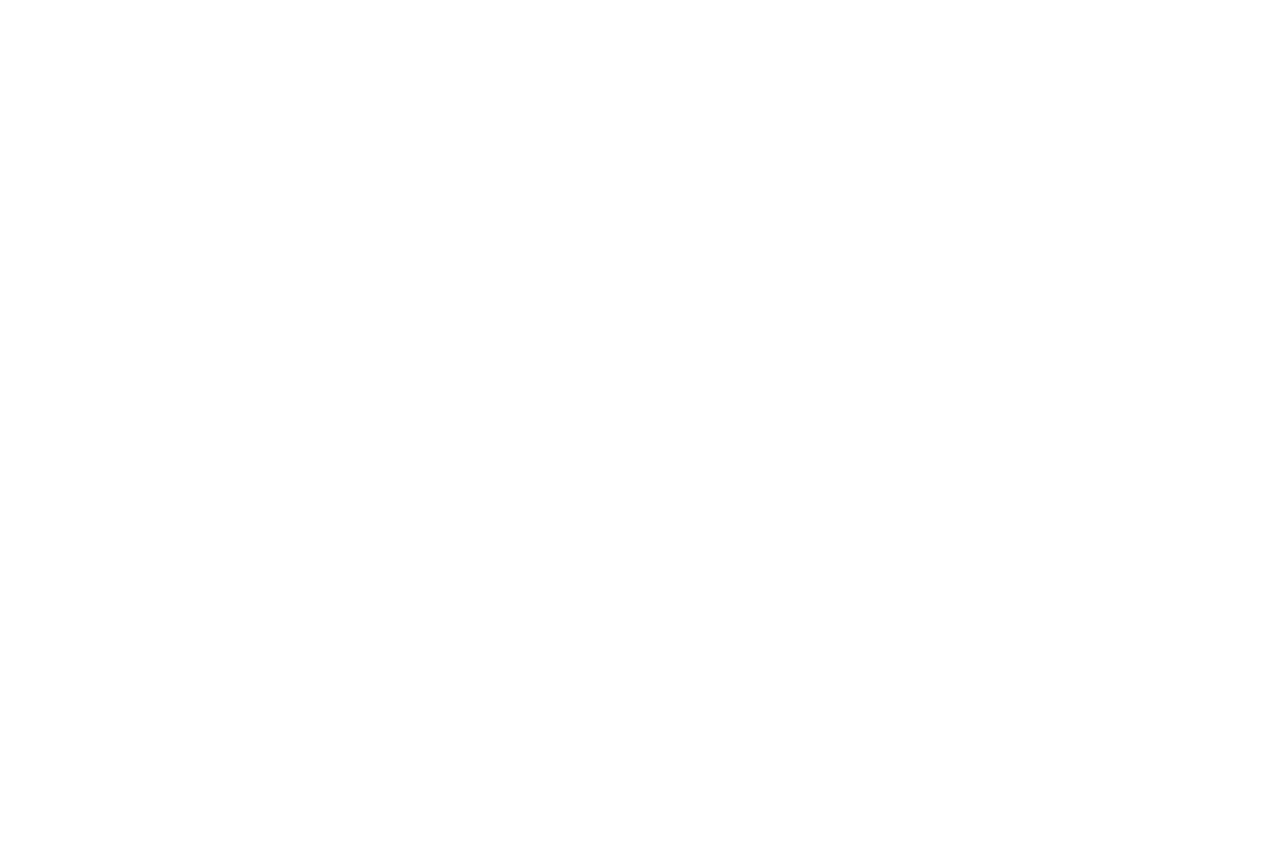
==== commit c6a31067: "Update index.html" ====
--- a/index.html
+++ b/index.html
@@ -209,14 +209,14 @@
     Vid vindutsatt placering rekommenderas komplettering med dörrbroms. För inåtgående dörr rekommenderas vattenavvisare i nederkant om dörren utsätts för regn. För utåtgående dörr som helt saknar regnskydd, rekommenderas vattenavvisare i ovankant.<br><br>
     <i>Vi förbehåller oss rätt till konstruktionsändringar. </i>
   </div>
-  <div class="pictures">Bilder
+  <div class="pictures">
     <div class="grid">
       <div class="subgrid"><img src="bild 2.jpg" alt="Bild 1">Bildtext</div>
       <div class="subgrid"><img src="bild3.jpg" alt="Bild 1">Bildtext</div>
       <div class="subgrid"><img src="bild4.jpg" alt="Bild 1">Bildtext</div>
     </div>
   </div>
-      <div class="sketches">Skisser
+      <div class="sketches">
     <div class="grid">
       <div class="subgrid"><img src="bild8.jpg" alt="Bild 1"></div>
       <div class="subgrid"><img src="bild5.png" alt="Bild 1"></div>
--- a/styles.css
+++ b/styles.css
@@ -5,7 +5,7 @@
 }
 
 h1 {
-    font-size: 22px;
+    font-size: 24px;
 }
 h2 {
     font-size: 14px;
@@ -14,7 +14,7 @@
 /* Container */
 .container {
     display: grid;
-    grid-template-columns: min-content 50% auto;
+    grid-template-columns: min-content 30% 40% ;
     grid-template-rows: repeat(3, auto) repeat(4, 1fr);
     grid-column-gap: 10px;
     grid-row-gap: 10px;
